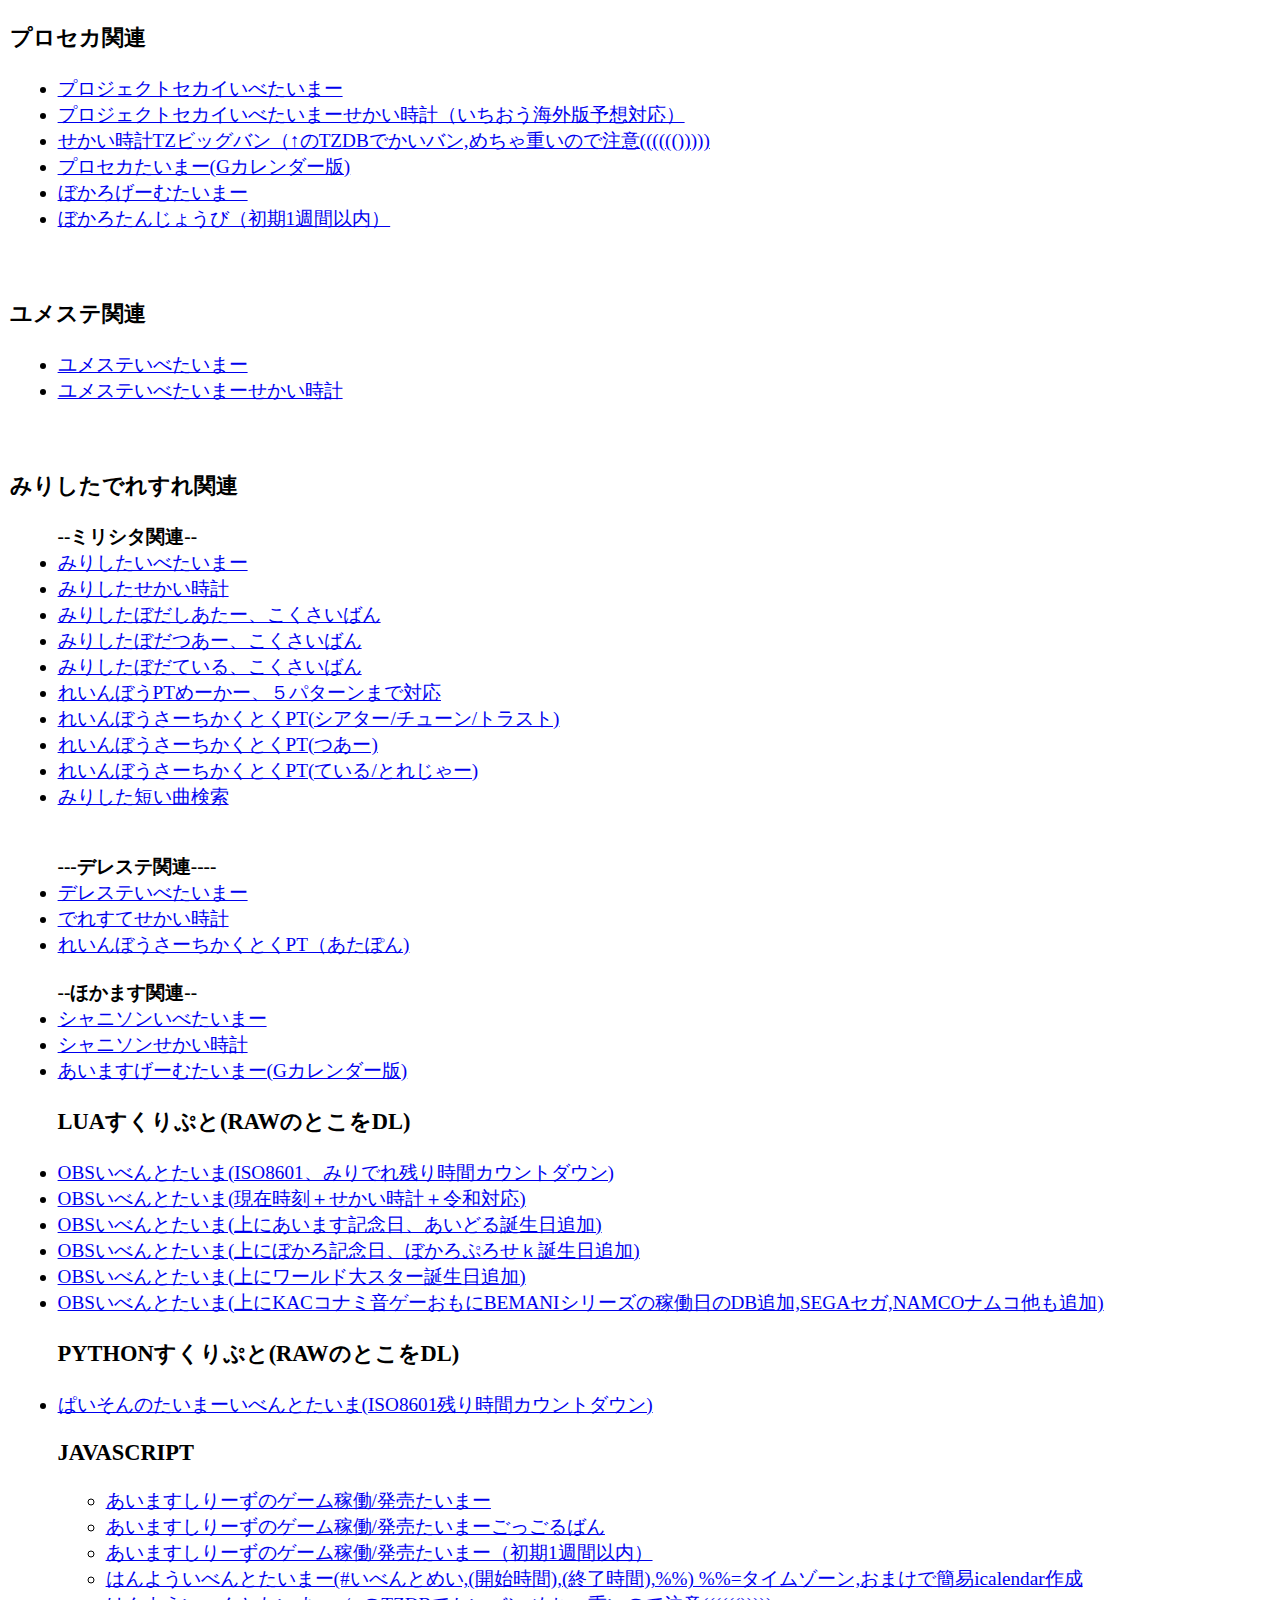
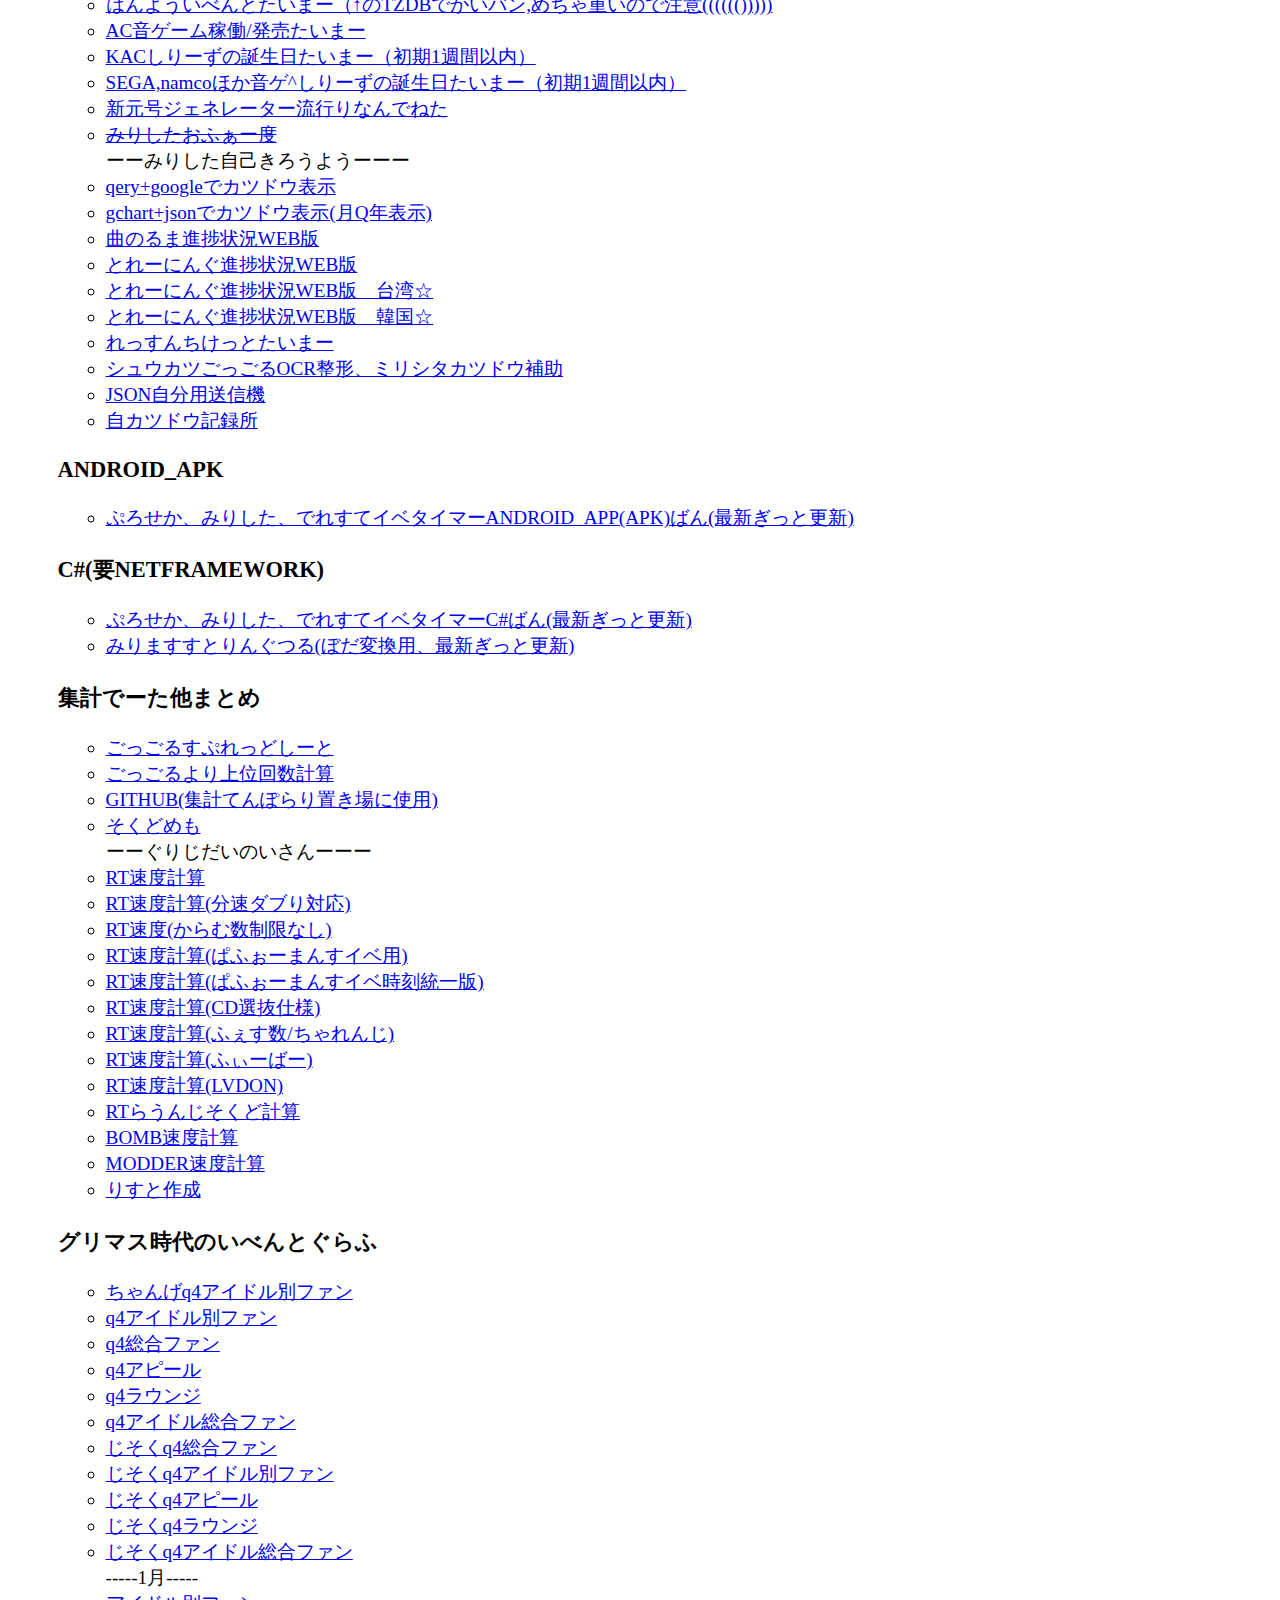
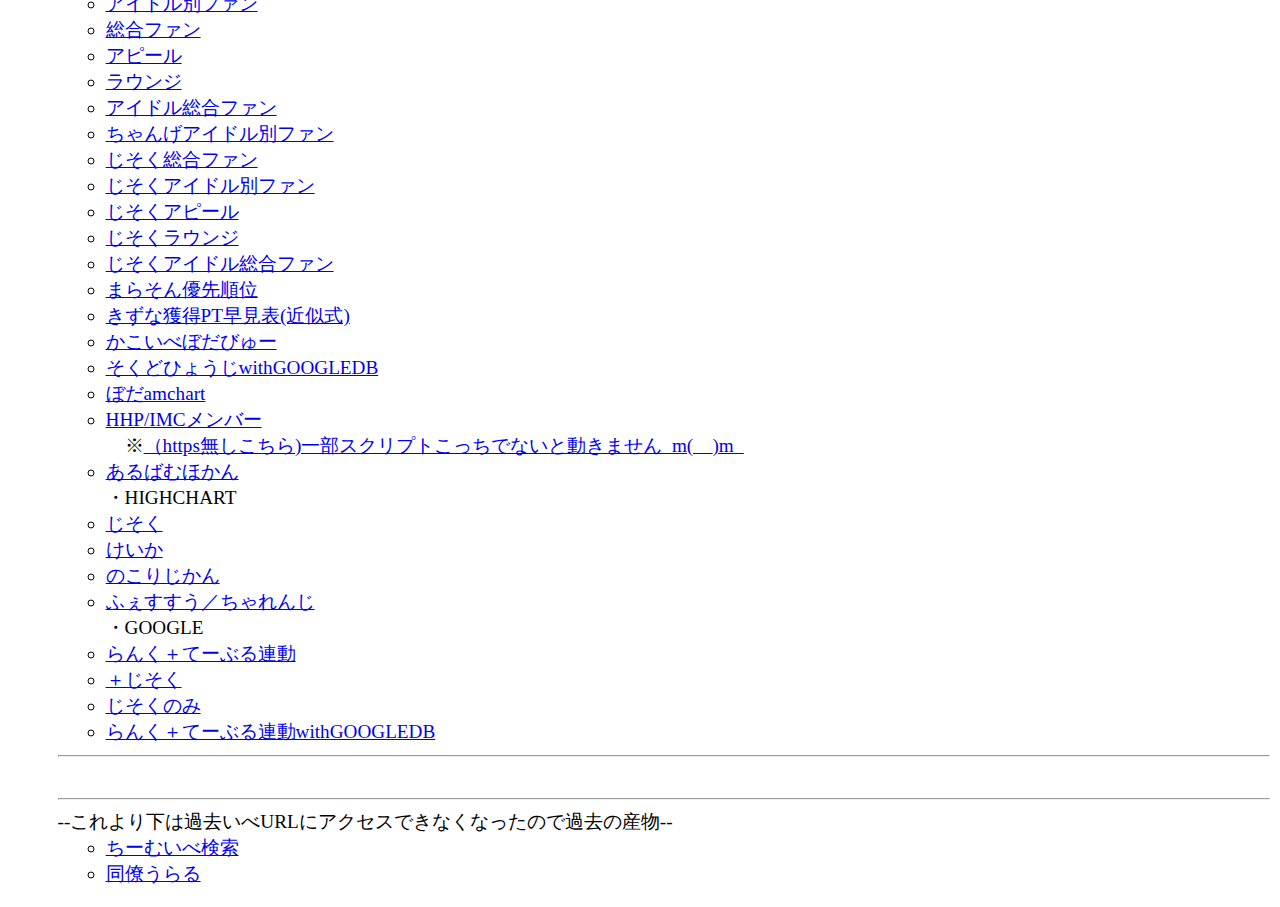
==== index.html @ 92565b80 "yume" ====
<!DOCTYPE html PUBLIC "-//W3C//DTD XHTML 1.0 Transitional//EN" "http://www.w3.org/TR/xhtml1/DTD/xhtml1-transitional.dtd">
<html xmlns="http://www.w3.org/1999/xhtml" xml:lang="ja" lang="ja" style="zoom: 120%;">
<head>
<meta http-equiv="Content-Type" content="text/html; charset=UTF-8">
<meta http-equiv="Content-Script-Type" content="text/javascript">
<meta name="keywords" content="プロセカ　プロジェクトセカイ PROJECTSEKAI projectsekai　ONGEKI オンゲキ　モバエム　mobage　サイドＭ　sidem sideM ｓｉｄｅＭ SIDEM　ＳＩＤＥＭ ミリオンライブ みります ぐります グリマス ミリシタ millionlive　 デレステ　でれすて　CGSS ボーダー ぼだ border そくどん　酢鶏無どん">
<title>酢鶏無どんのあいます～関連鶴とかの置き場</title>
<link rel="stylesheet" href="css/base.css" type="text/css" media="screen" />
<!--shinobi1--><script type="text/javascript" src="//xa.shinobi.jp/ufo/187027200"></script><noscript><a href="//xa.shinobi.jp/bin/gg?187027200" target="_blank"><img src="//xa.shinobi.jp/bin/ll?187027200" border="0"></a><br><span style="font-size:9px"><img style="margin:0;vertical-align:text-bottom;" src="//img.shinobi.jp/tadaima/fj.gif" width="19" height="11"> </span></noscript><!--shinobi2-->
<script type="text/javascript" src="http://skdon.vis1.shinobi.jp/js/" charset="utf-8"></script>
<!-- mobeek tag-->
<script src="//feed.mobeek.net/static/loader.js"></script>
<script type="text/javascript" src="/SMART/smp.js"></script>
<script>
feedUID = 'ej6A5EdW';
feedPrepare.toSmp = {};
feedPrepare.toTab = {};
feedPrepare.subwww = false;
feedPrepare();
</script>
<!-- mobeek tag-->
<!-- Google tag (gtag.js) -->
<script async src="https://www.googletagmanager.com/gtag/js?id=G-D3TQ6B6RCC"></script>
<script>
  window.dataLayer = window.dataLayer || [];
  function gtag(){dataLayer.push(arguments);}
  gtag('js', new Date());

  gtag('config', 'G-D3TQ6B6RCC');
</script>
</head>
<body>
<script>
  (function(i,s,o,g,r,a,m){i['GoogleAnalyticsObject']=r;i[r]=i[r]||function(){
  (i[r].q=i[r].q||[]).push(arguments)},i[r].l=1*new Date();a=s.createElement(o),
  m=s.getElementsByTagName(o)[0];a.async=1;a.src=g;m.parentNode.insertBefore(a,m)
  })(window,document,'script','https://www.google-analytics.com/analytics.js','ga');

  ga('create', 'UA-50240321-3', 'auto');
  ga('send', 'pageview');

 window.onload = function(){
var ua = window.navigator.userAgent.toLowerCase();
//mozilla/5.0 (windows nt 10.0; win64; x64) applewebkit/537.36 (khtml, like gecko) chrome/79.0.3945.117 safari/537.36"
if(ua.match("windows")){
if(ua.match("windows nt 10")==null){
document.getElementById("win").textContent="当サイトはwindows10未満の環境では動作非推奨です";
}}
}
</script>
<div id="win"></div>
<div id="wrapper">
<div id="header">

<H3>プロセカ関連</h3>
<ul>
<li><a href="./miku_ibetimer.html">プロジェクトセカイいべたいまー</a></li>
<li><a href="./sekai_miku.html">プロジェクトセカイいべたいまーせかい時計（いちおう海外版予想対応）</a></li>
<li><a href="./sekai_miku_tzbig.html">せかい時計TZビッグバン（↑のTZDBでかいバン,めちゃ重いので注意(((((()))))</a></li>
<li><a href="./miku_event_calender.html">プロセカたいまー(Gカレンダー版)</a></li>
<li><a href="./miku_gametimer.html">ぼかろげーむたいまー</a></li>
<li><a href="./miku_birthtimer.html">ぼかろたんじょうび（初期1週間以内）</a></li>
<br>
<br>
</ul>
<H3>ユメステ関連</h3>
<ul>
<li><a href="./yumesute_ibetimer.html">ユメステいべたいまー</a></li>
<li><a href="./yumesute_sekai.html">ユメステいべたいまーせかい時計</a></li>
<br><br>
</ul>
<H3>みりしたでれすれ関連</h3>
<ul>
<b>--ミリシタ関連--</b><br>
<li><a href="./ibetimer.html">みりしたいべたいまー</a></li>
<li><a href="./sekai.html">みりしたせかい時計</a></li>
<li><a href="./neta/theater.html">みりしたぼだしあたー、こくさいばん</a></li>
<li><a href="./neta/tour.html">みりしたぼだつあー、こくさいばん</a></li>
<li><a href="./neta/tale.html">みりしたぼだている、こくさいばん</a></li>
<li><a href="./ml_ptj_maker.html">れいんぼうPTめーかー、５パターンまで対応</a></li>
<li><a href="./ml_ptj_theater.html">れいんぼうさーちかくとくPT(シアター/チューン/トラスト)</a></li>
<li><a href="./ml_ptj_tour.html">れいんぼうさーちかくとくPT(つあー)</a></li>
<li><a href="./ml_ptj_tale.html">れいんぼうさーちかくとくPT(ている/とれじゃー)</a></li>
<li><a href="./shorttime.html">みりした短い曲検索</a></li><br>
<br>
<b>---デレステ関連----</b><br>
<li><a href="./cgss_ibetimer.html">デレステいべたいまー</a></li>
<li><a href="./sekai-dere.html">でれすてせかい時計</a></li>
<li><a href="./dere_ptj_atapon.html">れいんぼうさーちかくとくPT（あたぽん)</a></li>
<br>
<b>--ほかます関連--</b><br>
<li><a href="./shiny_song_ibetimer.html">シャニソンいべたいまー</a></li>
<li><a href="./shiny_song_sekai.html">シャニソンせかい時計</a></li>
<li><a href="./imas_event_calender.html">あいますげーむたいまー(Gカレンダー版)</a></li>

<h3>LUAすくりぷと(RAWのとこをDL)</h3>
<li><a href="https://github.com/sokudon/deresute/blob/master/OBSdere_extend.lua">OBSいべんとたいま(ISO8601、みりでれ残り時間カウントダウン)</a></li>
<li><a href="https://github.com/sokudon/deresute/blob/master/date-and-time.lua">OBSいべんとたいま(現在時刻＋せかい時計＋令和対応)</a></li>
<li><a href="https://github.com/sokudon/deresute/blob/master/date-and-time_imasbirth.lua">OBSいべんとたいま(上にあいます記念日、あいどる誕生日追加)</a></li>
<li><a href="https://github.com/sokudon/miku/blob/master/date-and-time_miku.lua">OBSいべんとたいま(上にぼかろ記念日、ぼかろぷろせｋ誕生日追加)</a></li>
<li><a href="https://github.com/sokudon/yumesute/blob/master/date-and-time_daisuta.lua">OBSいべんとたいま(上にワールド大スター誕生日追加)</a></li>
<li><a href="https://github.com/sokudon/acotoge">OBSいべんとたいま(上にKACコナミ音ゲーおもにBEMANIシリーズの稼働日のDB追加,SEGAセガ,NAMCOナムコ他も追加)</a></li>
<h3>PYTHONすくりぷと(RAWのとこをDL)</h3>
<li><a href="https://github.com/sokudon/deresute/blob/master/%E3%81%B1%E3%81%84%E3%81%9D%E3%82%93%E3%81%AE%E3%81%9F%E3%81%84%E3%81%BE%E3%83%BC.py">ぱいそんのたいまーいべんとたいま(ISO8601残り時間カウントダウン)</a></li>
<H3>JAVASCRIPT</h3>
<ul>
<li><a href="./gametimer.html">あいますしりーずのゲーム稼働/発売たいまー</a></li>
<li><a href="https://script.google.com/macros/s/AKfycbxDoIGnZkPpM15YFVd8iSTOytT8oUyY3dDnNHygprtjWj4bAJEoGMlpMC2qzgbT8R2_/exec">あいますしりーずのゲーム稼働/発売たいまーごっごるばん</a></li>
<li><a href="./birthtimer.html">あいますしりーずのゲーム稼働/発売たいまー（初期1週間以内）</a></li>
<li><a href="./neta/imm.html">はんよういべんとたいまー(#いべんとめい,(開始時間),(終了時間),%%) %%=タイムゾーン,おまけで簡易icalendar作成</a></li>
<li><a href="./neta/imm_tzbig.html">はんよういべんとたいまー（↑のTZDBでかいバン,めちゃ重いので注意(((((()))))</a></li>

<li><a href="./kac_gametimer.html">AC音ゲーム稼働/発売たいまー</a></li>
<li><a href="./kac_birthtimer.html">KACしりーずの誕生日たいまー（初期1週間以内）</a></li>
<li><a href="./sega-namco-hokatoge-birthtimer.html">SEGA,namcoほか音ゲ^しりーずの誕生日たいまー（初期1週間以内）</a></li>


<li><a href="./gengoneta.html">新元号ジェネレーター流行りなんでねた</a></li>
<li><a href="./offerdo.html"><s>みりしたおふぁー度</a></s></li>

ーーみりした自己きろうようーーー<br>
<li><a href="./g_sql.html">qery+googleでカツドウ表示</a></li>
<li><a href="./tbl_mirikatu.html">gchart+jsonでカツドウ表示(月Q年表示)</a></li>
<li><a href="./sitakyoku.html">曲のるま進捗状況WEB版</a></li>
<li><a href="./sitatore.html">とれーにんぐ進捗状況WEB版</a></li>
<li><a href="./sitatore_cn.html">とれーにんぐ進捗状況WEB版　台湾☆</a></li>
<li><a href="./sitatore_kr.html">とれーにんぐ進捗状況WEB版　韓国☆</a></li>
<li><a href="./lesson.html">れっすんちけっとたいまー</a></li>
<li><a href="./mirisita_katudou_calc.html">シュウカツごっごるOCR整形、ミリシタカツドウ補助</a></li>
<li><a href="./gg.html">JSON自分用送信機</a></li>
<li><a href="https://docs.google.com/spreadsheets/d/1CpwNLrurUVVLX2dmMgZHU-uQC7WQfyfWqLlaiooRaN8/edit#gid=0">自カツドウ記録所</a>
</ul>
<H3>ANDROID_APK</h3>
<ul>
<li><a href="https://github.com/sokudon/netatimer_andoro/tree/master/app/release">ぷろせか、みりした、でれすてイベタイマーANDROID_APP(APK)ばん(最新ぎっと更新)</a></li> 
</ul>
<H3>C#(要NETFRAMEWORK)</h3>
<ul>
<li><a href="https://github.com/sokudon/netataimaC-/tree/master/bin/Release">ぷろせか、みりした、でれすてイベタイマーC#ばん(最新ぎっと更新)</a></li> 
<li><a href="https://github.com/sokudon/MLSTRINGTOOL">みりますすとりんぐつる(ぼだ変換用、最新ぎっと更新)</a></li> 
</ul>
<H3>集計でーた他まとめ</h3>
<ul>
<li><a href="https://docs.google.com/spreadsheet/pub?key=0ArIs57u-VlLWdHlaSk1NY2kzcnNFbjg3b2xNaXJUbnc&output=html">ごっごるすぷれっどしーと</a></li>
<li><a href="https://script.google.com/macros/s/AKfycbyAvEeTj_PgaKC9LodNFMBzdiHBcdTWHtl2sQUuEqdY_TwXn26_/exec">ごっごるより上位回数計算</a></li>
<li><a href="https://github.com/sokudon/millionlive-border-records">GITHUB(集計てんぽらり置き場に使用)</a></li>
<li><a href="http://pastebin.com/u/unzu127">そくどめも</a></li>
ーーぐりじだいのいさんーーー<br>
<li><a href="./million_live_rtb_calc.html">RT速度計算</a></li>

<li><a href="./million_live_rtb_calc-ad.html">RT速度計算(分速ダブり対応)</a></li>

<li><a href="./mcl_inf.html">RT速度(からむ数制限なし)</a></li>

<li><a href="./mlc_mod.html">RT速度計算(ぱふぉーまんすイベ用)</a></li>

<li><a href="./mcl_inf_mod.html">RT速度計算(ぱふぉーまんすイベ時刻統一版)</a></li>

<li><a href="./mlc_cd.html">RT速度計算(CD選抜仕様)</a></li>

<li><a href="./million_live_rtb_calc_fes.html">RT速度計算(ふぇす数/ちゃれんじ)</a></li>

<li><a href="./mlc_fes.html">RT速度計算(ふぃーばー)</a></li>

<li><a href="./mcl_lvdon.html">RT速度計算(LVDON)</a></li>

<li><a href="./mlv_lounge_cal.html">RTらうんじそくど計算</a></li>

<li><a href="./mcl_bomber.html">BOMB速度計算</a></li>

<li><a href="./million_json_modder.html">MODDER速度計算</a></li>

<li><a href="./million_live_list.html">りすと作成</a></li>

</ul>

<h3>グリマス時代のいべんとぐらふ</h3>
<ul>

<li><a href="./jss.html">ちゃんげq4アイドル別ファン</a></li>
<li><a href="./r_tbl_fan.html">q4アイドル別ファン</a></li>
<li><a href="./r_tbl_total.html">q4総合ファン</a></li>
<li><a href="./r_tbl_ap.html">q4アピール</a></li>
<li><a href="./r_tbl_lg.html">q4ラウンジ</a></li>
<li><a href="./r_tbl_fant.html">q4アイドル総合ファン</a></li>

<li><a href="./r_jst.html">じそくq4総合ファン</a></li>
<li><a href="./r_jsf.html">じそくq4アイドル別ファン</a></li>
<li><a href="./r_jsa.html">じそくq4アピール</a></li>
<li><a href="./r_jsl.html">じそくq4ラウンジ</a></li>
<li><a href="./r_jsi.html">じそくq4アイドル総合ファン</a></li>
-----1月-----<br>
<li><a href="./googlechart_tbl_fan.html">アイドル別ファン</a></li>
<li><a href="./googlechart_tbl_total.html">総合ファン</a></li>
<li><a href="./googlechart_tbl_ap.html">アピール</a></li>
<li><a href="./googlechart_tbl_lg.html">ラウンジ</a></li>
<li><a href="./googlechart_tbl_fant.html">アイドル総合ファン</a></li>

<li><a href="./r_jss.html">ちゃんげアイドル別ファン</a></li>

<li><a href="./jst.html">じそく総合ファン</a></li>
<li><a href="./jsf.html">じそくアイドル別ファン</a></li>
<li><a href="./jsa.html">じそくアピール</a></li>
<li><a href="./jsl.html">じそくラウンジ</a></li>
<li><a href="./jsi.html">じそくアイドル総合ファン</a></li>



<li><a href="./marajun/mara.html">まらそん優先順位</a></li>
<li><a href="./KIZUNA.html">きずな獲得PT早見表(近似式)</a></li>
<li><a href="./million_json_view.html">かこいべぼだびゅー</a></li>
<li><a href="./jisoku_m@ster.html">そくどひょうじwithGOOGLEDB</a></li>
<li><a href="./am1.html">ぼだamchart</a></li>
<li><a href="./JS_cbHHP.html">HHP/IMCメンバー</a></li>　※<a href="http:/sokudon.s17.xrea.com/JS_cbHHP.html">（https無しこちら)一部スクリプトこっちでないと動きません_m(__)m_</a>
<li><a href="./album/ml_id_seek.html">あるばむほかん</a></li>
</ul>
<ul>
・HIGHCHART<br>
<li><a href="./highchart_tbl.html">じそく</a></li>
<li><a href="./highchart_cmp.html">けいか</a></li>
<li><a href="./highchart_cmp_remain.html">のこりじかん</a></li>
<li><a href="./fes_number.html">ふぇすすう／ちゃれんじ</a></li>
</ul>
<ul>
・GOOGLE<br>
<li><a href="./googlechart.html">らんく＋てーぶる連動</a></li>
<li><a href="./googlechart_tbl.html">＋じそく</a></li>
<li><a href="./googlechart_tbl2.html">じそくのみ</a></li>
<li><a href="./googlechart_tbl_g.html">らんく＋てーぶる連動withGOOGLEDB</a></li>
</ul>
<hr><br><hr>
--これより下は過去いべURLにアクセスできなくなったので過去の産物--
<ul>
<li><a href="./million_live_team.html">ちーむいべ検索</a></li>
<li><a href="./million_live_friend_url.html">同僚うらる</a></li>
</ul>

</div><!-- / footer end -->
</div><!-- / wrapper end -->
</body>
</html>
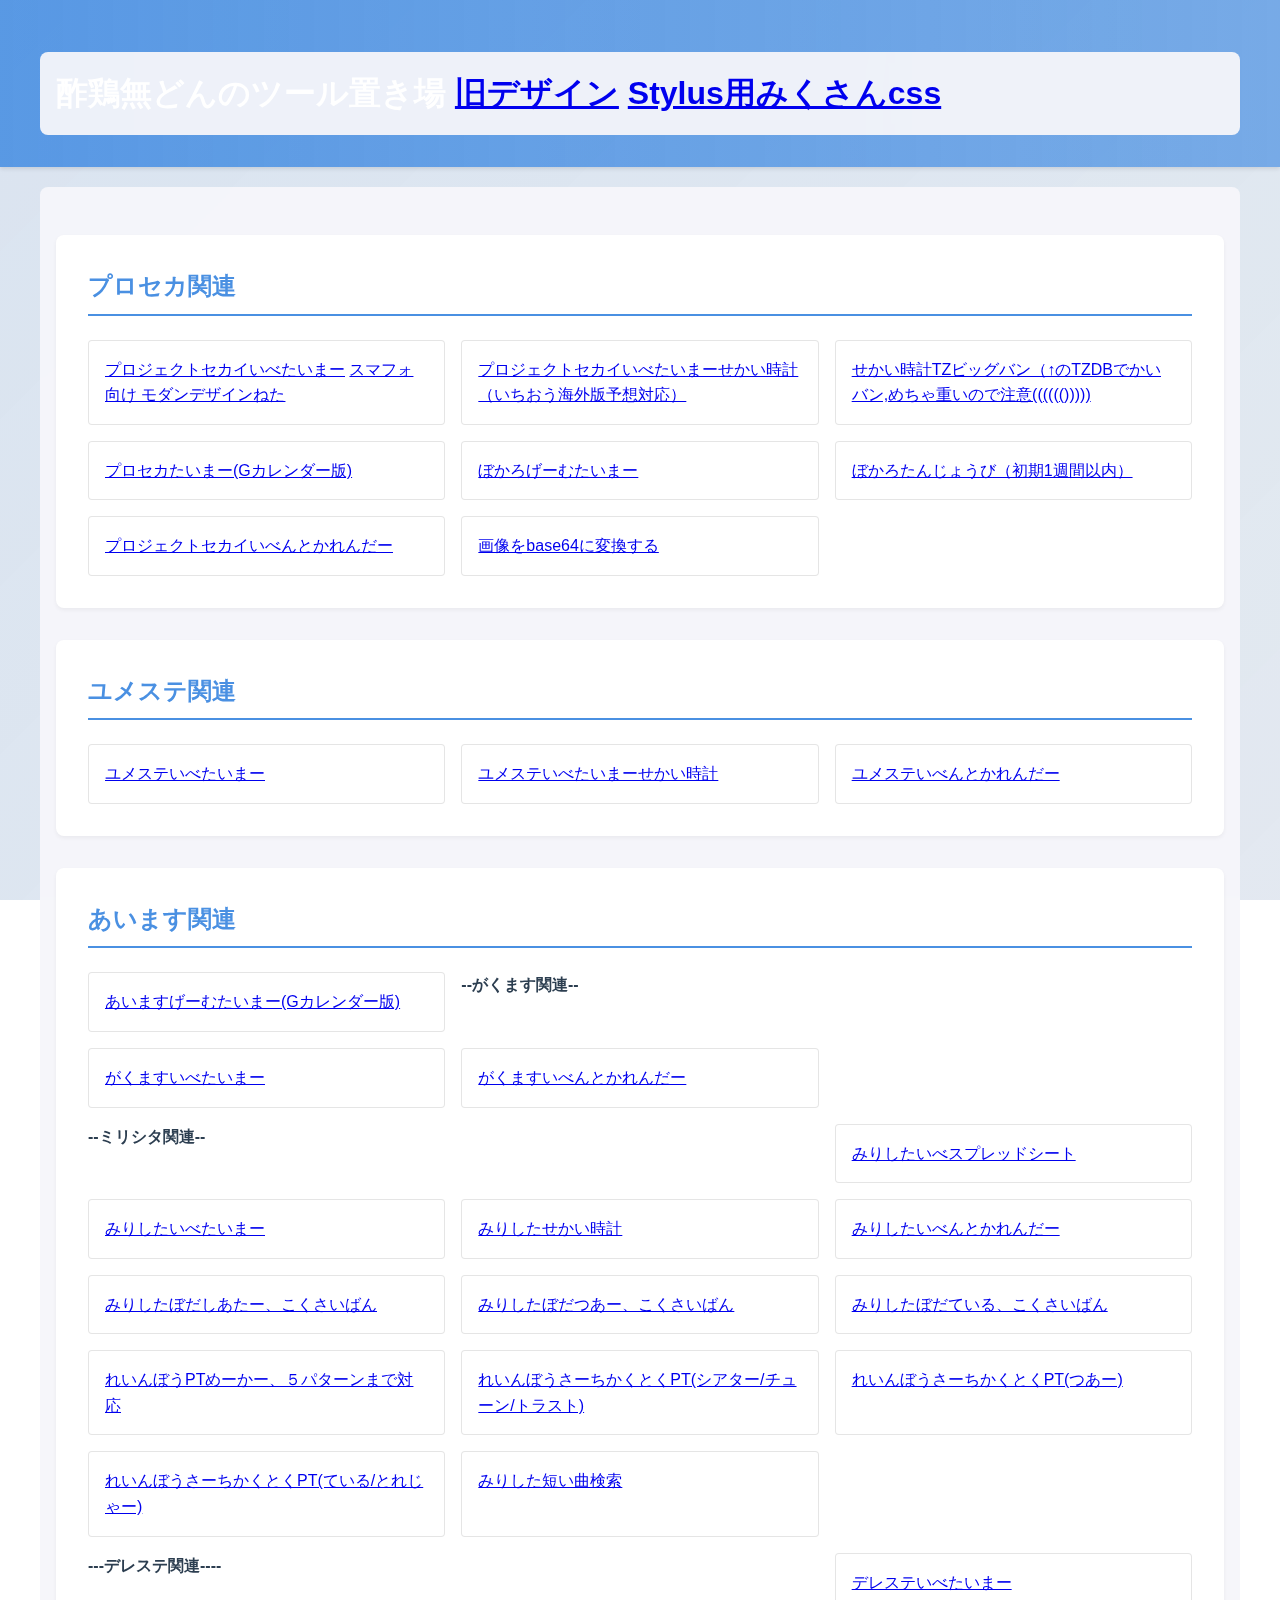
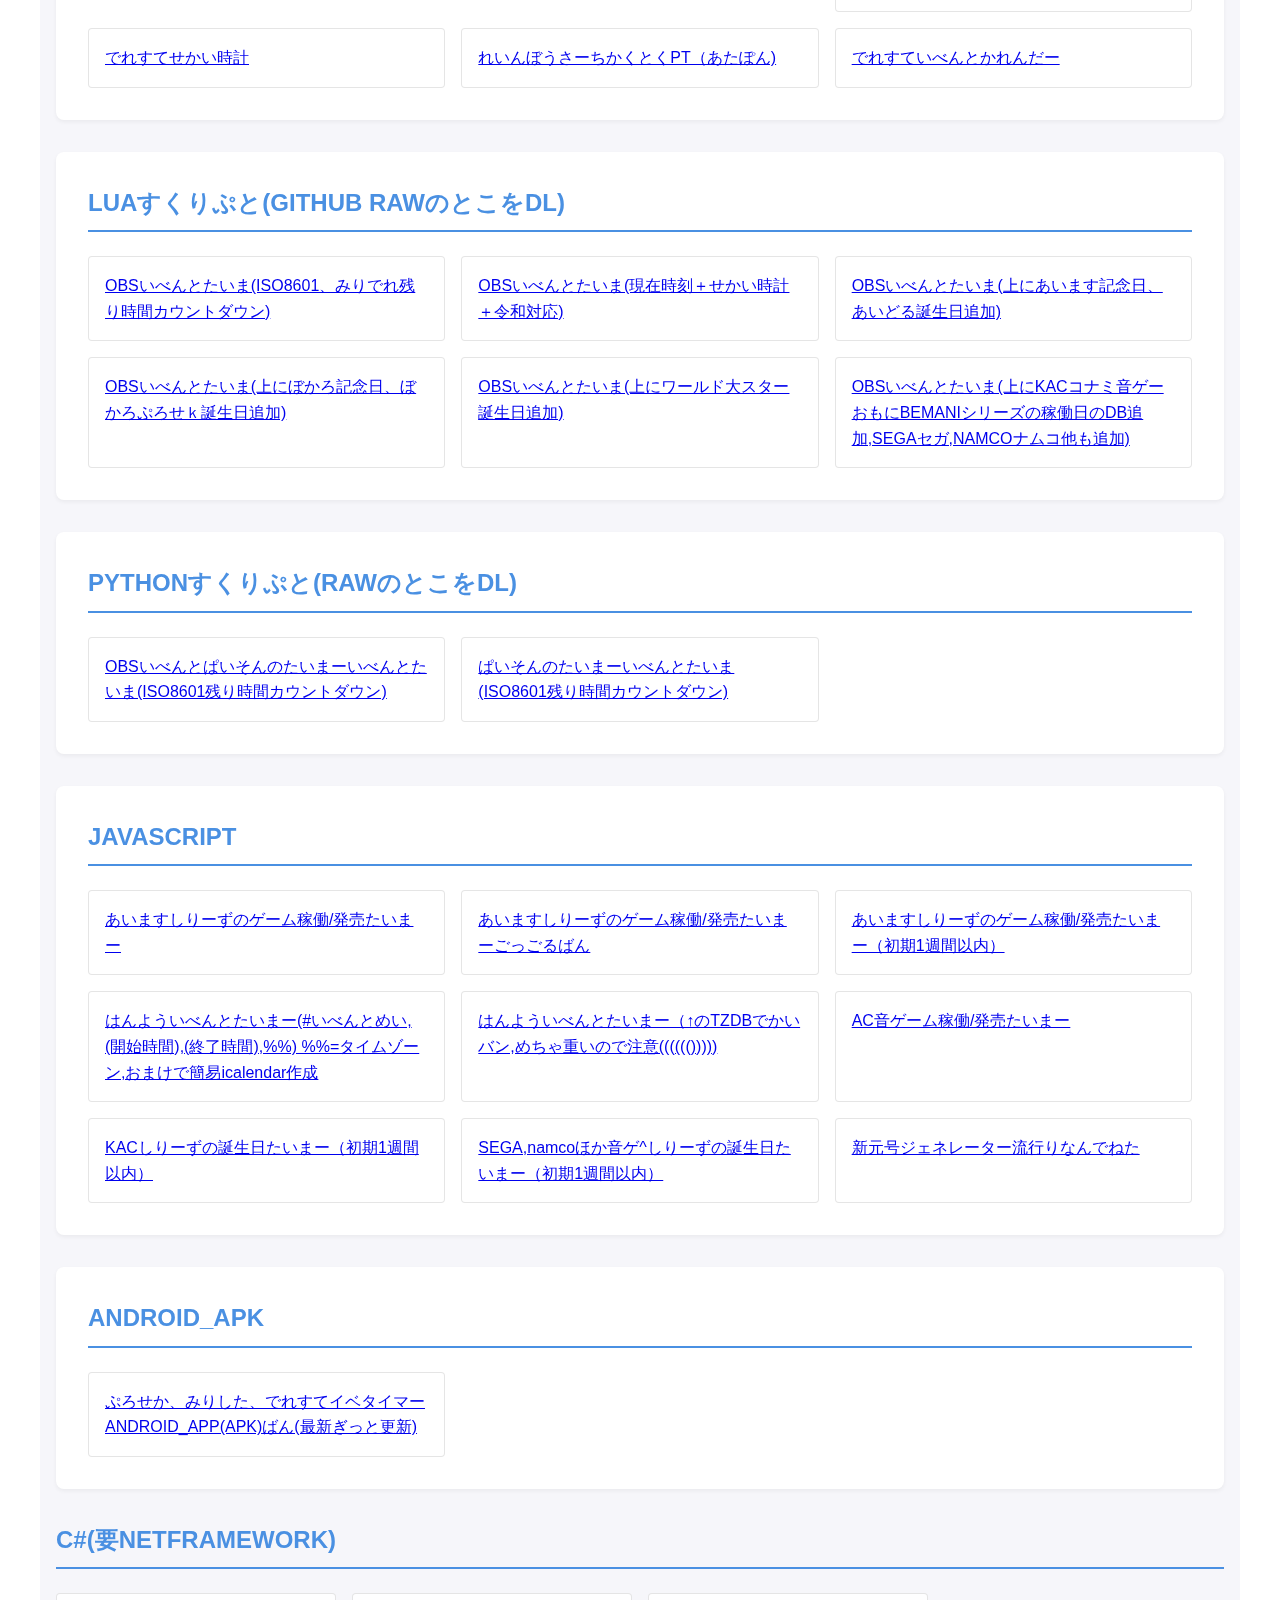
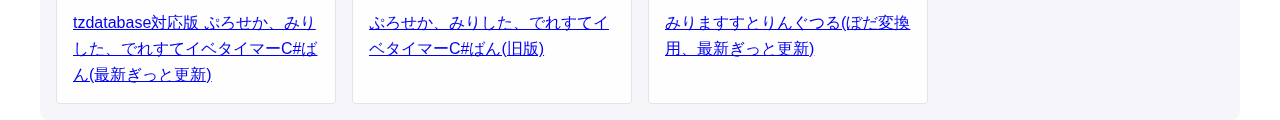
==== commit 01e8c95e: "2025/02/27　みくさんの生成user.cssをついか" ====
--- a/index.html
+++ b/index.html
@@ -1,241 +1,312 @@
-<!DOCTYPE html PUBLIC "-//W3C//DTD XHTML 1.0 Transitional//EN" "http://www.w3.org/TR/xhtml1/DTD/xhtml1-transitional.dtd">
-<html xmlns="http://www.w3.org/1999/xhtml" xml:lang="ja" lang="ja" style="zoom: 120%;">
+<!DOCTYPE html>
+<html lang="ja">
+
 <head>
-<meta http-equiv="Content-Type" content="text/html; charset=UTF-8">
-<meta http-equiv="Content-Script-Type" content="text/javascript">
-<meta name="keywords" content="プロセカ　プロジェクトセカイ PROJECTSEKAI projectsekai　ONGEKI オンゲキ　モバエム　mobage　サイドＭ　sidem sideM ｓｉｄｅＭ SIDEM　ＳＩＤＥＭ ミリオンライブ みります ぐります グリマス ミリシタ millionlive　 デレステ　でれすて　CGSS ボーダー ぼだ border そくどん　酢鶏無どん">
-<title>酢鶏無どんのあいます～関連鶴とかの置き場</title>
-<link rel="stylesheet" href="css/base.css" type="text/css" media="screen" />
-<!--shinobi1--><script type="text/javascript" src="//xa.shinobi.jp/ufo/187027200"></script><noscript><a href="//xa.shinobi.jp/bin/gg?187027200" target="_blank"><img src="//xa.shinobi.jp/bin/ll?187027200" border="0"></a><br><span style="font-size:9px"><img style="margin:0;vertical-align:text-bottom;" src="//img.shinobi.jp/tadaima/fj.gif" width="19" height="11"> </span></noscript><!--shinobi2-->
-<script type="text/javascript" src="http://skdon.vis1.shinobi.jp/js/" charset="utf-8"></script>
-<!-- mobeek tag-->
-<script src="//feed.mobeek.net/static/loader.js"></script>
-<script type="text/javascript" src="/SMART/smp.js"></script>
-<script>
-feedUID = 'ej6A5EdW';
-feedPrepare.toSmp = {};
-feedPrepare.toTab = {};
-feedPrepare.subwww = false;
-feedPrepare();
-</script>
-<!-- mobeek tag-->
-<!-- Google tag (gtag.js) -->
-<script async src="https://www.googletagmanager.com/gtag/js?id=G-D3TQ6B6RCC"></script>
-<script>
-  window.dataLayer = window.dataLayer || [];
-  function gtag(){dataLayer.push(arguments);}
-  gtag('js', new Date());
-
-  gtag('config', 'G-D3TQ6B6RCC');
-</script>
+    <meta charset="UTF-8">
+    <meta name="viewport" content="width=device-width, initial-scale=1.0">
+    <meta name="keywords"
+        content="プロセカ　プロジェクトセカイ PROJECTSEKAI projectsekai　学園アイマス　学マス　KAC　音ゲー　ONGEKI オンゲキ　モバエム　mobage　サイドＭ　sidem sideM">
+    <title>酢鶏無どんのぷろせか、あいます～関連鶴とかの置き場</title>
+
+    <!-- 既存のトラッキングコード -->
+    <script type="text/javascript" src="//xa.shinobi.jp/ufo/187027200"></script>
+    <script type="text/javascript" src="//feed.mobeek.net/static/loader.js"></script>
+    <script async src="https://www.googletagmanager.com/gtag/js?id=G-D3TQ6B6RCC"></script>
+
+    <style>
+        :root {
+            --primary-color: #4a90e2;
+            --secondary-color: rgba(245, 246, 250, 0.95);
+            --text-color: #2c3e50;
+            --hover-color: #357abd;
+            --spacing: 1rem;
+        }
+
+        * {
+            margin: 0;
+            padding: 0;
+            box-sizing: border-box;
+        }
+
+        body {
+            font-family: 'Helvetica Neue', Arial, 'Hiragino Kaku Gothic ProN', 'Hiragino Sans', Meiryo, sans-serif;
+            line-height: 1.6;
+            color: var(--text-color);
+            background: url('data:image/svg+xml,<svg xmlns="http://www.w3.org/2000/svg" viewBox="0 0 100 100"><rect width="100" height="100" fill="%23f0f2f5"/><path d="M0 0h100v100H0z" fill="%23e6e9f0" fill-opacity=".5"/></svg>') fixed;
+            background-size: 50px;
+            position: relative;
+        }
+
+        body::before {
+            content: '';
+            position: fixed;
+            top: 0;
+            left: 0;
+            width: 100%;
+            height: 100%;
+            background: linear-gradient(135deg, rgba(74, 144, 226, 0.1) 0%, rgba(74, 144, 226, 0.05) 100%);
+            z-index: -1;
+        }
+
+        .container {
+            max-width: 1200px;
+            margin: 0 auto;
+            padding: var(--spacing);
+            background: var(--secondary-color);
+            backdrop-filter: blur(5px);
+            border-radius: 8px;
+            margin-top: 20px;
+        }
+
+        .header {
+            background: linear-gradient(to right, rgba(74, 144, 226, 0.9), rgba(74, 144, 226, 0.7));
+            padding: 2rem 0;
+            color: white;
+            box-shadow: 0 2px 4px rgba(0, 0, 0, 0.1);
+        }
+
+        .legacy-links {
+            padding: 0.5rem;
+            margin: 0.5rem 0;
+            border-left: 3px solid var(--primary-color);
+        }
+
+        .legacy-links a {
+            display: inline-block;
+            margin: 0.25rem 0;
+            color: var(--text-color);
+            text-decoration: none;
+            padding: 0.25rem 0.5rem;
+            border-radius: 4px;
+        }
+
+        .legacy-links a:hover {
+            background-color: rgba(74, 144, 226, 0.1);
+            color: var(--primary-color);
+        }
+
+        .section {
+            background: white;
+            border-radius: 8px;
+            padding: 2rem;
+            margin: 2rem 0;
+            box-shadow: 0 2px 4px rgba(0, 0, 0, 0.05);
+        }
+
+        .section-title {
+            color: var(--primary-color);
+            margin-bottom: 1.5rem;
+            padding-bottom: 0.5rem;
+            border-bottom: 2px solid var(--primary-color);
+            font-size: 1.5rem;
+        }
+
+        .link-grid {
+            display: grid;
+            grid-template-columns: repeat(auto-fill, minmax(280px, 1fr));
+            gap: 1rem;
+        }
+
+        .link-item {
+            background: rgba(255, 255, 255, 0.9);
+            padding: 1rem;
+            border-radius: 4px;
+            transition: all 0.2s;
+            border: 1px solid rgba(0, 0, 0, 0.1);
+        }
+
+        .link-item:hover {
+            transform: translateY(-2px);
+            box-shadow: 0 4px 6px rgba(0, 0, 0, 0.1);
+            border-color: var(--primary-color);
+        }
+
+        /* レガシーコンテンツ互換用スタイル */
+        #wrapper {
+            background: transparent;
+        }
+
+        .legacy-section {
+            background: white;
+            padding: 1rem;
+            margin: 1rem 0;
+            border-radius: 4px;
+        }
+
+        /* モバイル対応 */
+        @media (max-width: 768px) {
+            .container {
+                padding: 0.5rem;
+                margin-top: 10px;
+            }
+
+            .section {
+                padding: 1rem;
+                margin: 1rem 0;
+            }
+
+            .link-grid {
+                grid-template-columns: 1fr;
+            }
+
+            .legacy-links {
+                padding: 0.25rem;
+            }
+        }
+    </style>
 </head>
+
 <body>
-<script>
-  (function(i,s,o,g,r,a,m){i['GoogleAnalyticsObject']=r;i[r]=i[r]||function(){
-  (i[r].q=i[r].q||[]).push(arguments)},i[r].l=1*new Date();a=s.createElement(o),
-  m=s.getElementsByTagName(o)[0];a.async=1;a.src=g;m.parentNode.insertBefore(a,m)
-  })(window,document,'script','https://www.google-analytics.com/analytics.js','ga');
-
-  ga('create', 'UA-50240321-3', 'auto');
-  ga('send', 'pageview');
-
- window.onload = function(){
-var ua = window.navigator.userAgent.toLowerCase();
-//mozilla/5.0 (windows nt 10.0; win64; x64) applewebkit/537.36 (khtml, like gecko) chrome/79.0.3945.117 safari/537.36"
-if(ua.match("windows")){
-if(ua.match("windows nt 10")==null){
-document.getElementById("win").textContent="当サイトはwindows10未満の環境では動作非推奨です";
-}}
-}
-</script>
-<div id="win"></div>
-<div id="wrapper">
-<div id="header">
-
-<H3>プロセカ関連</h3>
-<ul>
-<li><a href="./miku_ibetimer.html">プロジェクトセカイいべたいまー</a></li>
-<li><a href="./sekai_miku.html">プロジェクトセカイいべたいまーせかい時計（いちおう海外版予想対応）</a></li>
-<li><a href="./sekai_miku_tzbig.html">せかい時計TZビッグバン（↑のTZDBでかいバン,めちゃ重いので注意(((((()))))</a></li>
-<li><a href="./miku_event_calender.html">プロセカたいまー(Gカレンダー版)</a></li>
-<li><a href="./miku_gametimer.html">ぼかろげーむたいまー</a></li>
-<li><a href="./miku_birthtimer.html">ぼかろたんじょうび（初期1週間以内）</a></li>
-<br>
-<br>
-</ul>
-<H3>ユメステ関連</h3>
-<ul>
-<li><a href="./yumesute_ibetimer.html">ユメステいべたいまー</a></li>
-<li><a href="./yumesute_sekai.html">ユメステいべたいまーせかい時計</a></li>
-<br><br>
-</ul>
-<H3>みりしたでれすれ関連</h3>
-<ul>
-<b>--ミリシタ関連--</b><br>
-<li><a href="./ibetimer.html">みりしたいべたいまー</a></li>
-<li><a href="./sekai.html">みりしたせかい時計</a></li>
-<li><a href="./neta/theater.html">みりしたぼだしあたー、こくさいばん</a></li>
-<li><a href="./neta/tour.html">みりしたぼだつあー、こくさいばん</a></li>
-<li><a href="./neta/tale.html">みりしたぼだている、こくさいばん</a></li>
-<li><a href="./ml_ptj_maker.html">れいんぼうPTめーかー、５パターンまで対応</a></li>
-<li><a href="./ml_ptj_theater.html">れいんぼうさーちかくとくPT(シアター/チューン/トラスト)</a></li>
-<li><a href="./ml_ptj_tour.html">れいんぼうさーちかくとくPT(つあー)</a></li>
-<li><a href="./ml_ptj_tale.html">れいんぼうさーちかくとくPT(ている/とれじゃー)</a></li>
-<li><a href="./shorttime.html">みりした短い曲検索</a></li><br>
-<br>
-<b>---デレステ関連----</b><br>
-<li><a href="./cgss_ibetimer.html">デレステいべたいまー</a></li>
-<li><a href="./sekai-dere.html">でれすてせかい時計</a></li>
-<li><a href="./dere_ptj_atapon.html">れいんぼうさーちかくとくPT（あたぽん)</a></li>
-<br>
-<b>--ほかます関連--</b><br>
-<li><a href="./shiny_song_ibetimer.html">シャニソンいべたいまー</a></li>
-<li><a href="./shiny_song_sekai.html">シャニソンせかい時計</a></li>
-<li><a href="./imas_event_calender.html">あいますげーむたいまー(Gカレンダー版)</a></li>
-
-<h3>LUAすくりぷと(RAWのとこをDL)</h3>
-<li><a href="https://github.com/sokudon/deresute/blob/master/OBSdere_extend.lua">OBSいべんとたいま(ISO8601、みりでれ残り時間カウントダウン)</a></li>
-<li><a href="https://github.com/sokudon/deresute/blob/master/date-and-time.lua">OBSいべんとたいま(現在時刻＋せかい時計＋令和対応)</a></li>
-<li><a href="https://github.com/sokudon/deresute/blob/master/date-and-time_imasbirth.lua">OBSいべんとたいま(上にあいます記念日、あいどる誕生日追加)</a></li>
-<li><a href="https://github.com/sokudon/miku/blob/master/date-and-time_miku.lua">OBSいべんとたいま(上にぼかろ記念日、ぼかろぷろせｋ誕生日追加)</a></li>
-<li><a href="https://github.com/sokudon/yumesute/blob/master/date-and-time_daisuta.lua">OBSいべんとたいま(上にワールド大スター誕生日追加)</a></li>
-<li><a href="https://github.com/sokudon/acotoge">OBSいべんとたいま(上にKACコナミ音ゲーおもにBEMANIシリーズの稼働日のDB追加,SEGAセガ,NAMCOナムコ他も追加)</a></li>
-<h3>PYTHONすくりぷと(RAWのとこをDL)</h3>
-<li><a href="https://github.com/sokudon/deresute/blob/master/%E3%81%B1%E3%81%84%E3%81%9D%E3%82%93%E3%81%AE%E3%81%9F%E3%81%84%E3%81%BE%E3%83%BC.py">ぱいそんのたいまーいべんとたいま(ISO8601残り時間カウントダウン)</a></li>
-<H3>JAVASCRIPT</h3>
-<ul>
-<li><a href="./gametimer.html">あいますしりーずのゲーム稼働/発売たいまー</a></li>
-<li><a href="https://script.google.com/macros/s/AKfycbxDoIGnZkPpM15YFVd8iSTOytT8oUyY3dDnNHygprtjWj4bAJEoGMlpMC2qzgbT8R2_/exec">あいますしりーずのゲーム稼働/発売たいまーごっごるばん</a></li>
-<li><a href="./birthtimer.html">あいますしりーずのゲーム稼働/発売たいまー（初期1週間以内）</a></li>
-<li><a href="./neta/imm.html">はんよういべんとたいまー(#いべんとめい,(開始時間),(終了時間),%%) %%=タイムゾーン,おまけで簡易icalendar作成</a></li>
-<li><a href="./neta/imm_tzbig.html">はんよういべんとたいまー（↑のTZDBでかいバン,めちゃ重いので注意(((((()))))</a></li>
-
-<li><a href="./kac_gametimer.html">AC音ゲーム稼働/発売たいまー</a></li>
-<li><a href="./kac_birthtimer.html">KACしりーずの誕生日たいまー（初期1週間以内）</a></li>
-<li><a href="./sega-namco-hokatoge-birthtimer.html">SEGA,namcoほか音ゲ^しりーずの誕生日たいまー（初期1週間以内）</a></li>
-
-
-<li><a href="./gengoneta.html">新元号ジェネレーター流行りなんでねた</a></li>
-<li><a href="./offerdo.html"><s>みりしたおふぁー度</a></s></li>
-
-ーーみりした自己きろうようーーー<br>
-<li><a href="./g_sql.html">qery+googleでカツドウ表示</a></li>
-<li><a href="./tbl_mirikatu.html">gchart+jsonでカツドウ表示(月Q年表示)</a></li>
-<li><a href="./sitakyoku.html">曲のるま進捗状況WEB版</a></li>
-<li><a href="./sitatore.html">とれーにんぐ進捗状況WEB版</a></li>
-<li><a href="./sitatore_cn.html">とれーにんぐ進捗状況WEB版　台湾☆</a></li>
-<li><a href="./sitatore_kr.html">とれーにんぐ進捗状況WEB版　韓国☆</a></li>
-<li><a href="./lesson.html">れっすんちけっとたいまー</a></li>
-<li><a href="./mirisita_katudou_calc.html">シュウカツごっごるOCR整形、ミリシタカツドウ補助</a></li>
-<li><a href="./gg.html">JSON自分用送信機</a></li>
-<li><a href="https://docs.google.com/spreadsheets/d/1CpwNLrurUVVLX2dmMgZHU-uQC7WQfyfWqLlaiooRaN8/edit#gid=0">自カツドウ記録所</a>
-</ul>
-<H3>ANDROID_APK</h3>
-<ul>
-<li><a href="https://github.com/sokudon/netatimer_andoro/tree/master/app/release">ぷろせか、みりした、でれすてイベタイマーANDROID_APP(APK)ばん(最新ぎっと更新)</a></li> 
-</ul>
-<H3>C#(要NETFRAMEWORK)</h3>
-<ul>
-<li><a href="https://github.com/sokudon/netataimaC-/tree/master/bin/Release">ぷろせか、みりした、でれすてイベタイマーC#ばん(最新ぎっと更新)</a></li> 
-<li><a href="https://github.com/sokudon/MLSTRINGTOOL">みりますすとりんぐつる(ぼだ変換用、最新ぎっと更新)</a></li> 
-</ul>
-<H3>集計でーた他まとめ</h3>
-<ul>
-<li><a href="https://docs.google.com/spreadsheet/pub?key=0ArIs57u-VlLWdHlaSk1NY2kzcnNFbjg3b2xNaXJUbnc&output=html">ごっごるすぷれっどしーと</a></li>
-<li><a href="https://script.google.com/macros/s/AKfycbyAvEeTj_PgaKC9LodNFMBzdiHBcdTWHtl2sQUuEqdY_TwXn26_/exec">ごっごるより上位回数計算</a></li>
-<li><a href="https://github.com/sokudon/millionlive-border-records">GITHUB(集計てんぽらり置き場に使用)</a></li>
-<li><a href="http://pastebin.com/u/unzu127">そくどめも</a></li>
-ーーぐりじだいのいさんーーー<br>
-<li><a href="./million_live_rtb_calc.html">RT速度計算</a></li>
-
-<li><a href="./million_live_rtb_calc-ad.html">RT速度計算(分速ダブり対応)</a></li>
-
-<li><a href="./mcl_inf.html">RT速度(からむ数制限なし)</a></li>
-
-<li><a href="./mlc_mod.html">RT速度計算(ぱふぉーまんすイベ用)</a></li>
-
-<li><a href="./mcl_inf_mod.html">RT速度計算(ぱふぉーまんすイベ時刻統一版)</a></li>
-
-<li><a href="./mlc_cd.html">RT速度計算(CD選抜仕様)</a></li>
-
-<li><a href="./million_live_rtb_calc_fes.html">RT速度計算(ふぇす数/ちゃれんじ)</a></li>
-
-<li><a href="./mlc_fes.html">RT速度計算(ふぃーばー)</a></li>
-
-<li><a href="./mcl_lvdon.html">RT速度計算(LVDON)</a></li>
-
-<li><a href="./mlv_lounge_cal.html">RTらうんじそくど計算</a></li>
-
-<li><a href="./mcl_bomber.html">BOMB速度計算</a></li>
-
-<li><a href="./million_json_modder.html">MODDER速度計算</a></li>
-
-<li><a href="./million_live_list.html">りすと作成</a></li>
-
-</ul>
-
-<h3>グリマス時代のいべんとぐらふ</h3>
-<ul>
-
-<li><a href="./jss.html">ちゃんげq4アイドル別ファン</a></li>
-<li><a href="./r_tbl_fan.html">q4アイドル別ファン</a></li>
-<li><a href="./r_tbl_total.html">q4総合ファン</a></li>
-<li><a href="./r_tbl_ap.html">q4アピール</a></li>
-<li><a href="./r_tbl_lg.html">q4ラウンジ</a></li>
-<li><a href="./r_tbl_fant.html">q4アイドル総合ファン</a></li>
-
-<li><a href="./r_jst.html">じそくq4総合ファン</a></li>
-<li><a href="./r_jsf.html">じそくq4アイドル別ファン</a></li>
-<li><a href="./r_jsa.html">じそくq4アピール</a></li>
-<li><a href="./r_jsl.html">じそくq4ラウンジ</a></li>
-<li><a href="./r_jsi.html">じそくq4アイドル総合ファン</a></li>
------1月-----<br>
-<li><a href="./googlechart_tbl_fan.html">アイドル別ファン</a></li>
-<li><a href="./googlechart_tbl_total.html">総合ファン</a></li>
-<li><a href="./googlechart_tbl_ap.html">アピール</a></li>
-<li><a href="./googlechart_tbl_lg.html">ラウンジ</a></li>
-<li><a href="./googlechart_tbl_fant.html">アイドル総合ファン</a></li>
-
-<li><a href="./r_jss.html">ちゃんげアイドル別ファン</a></li>
-
-<li><a href="./jst.html">じそく総合ファン</a></li>
-<li><a href="./jsf.html">じそくアイドル別ファン</a></li>
-<li><a href="./jsa.html">じそくアピール</a></li>
-<li><a href="./jsl.html">じそくラウンジ</a></li>
-<li><a href="./jsi.html">じそくアイドル総合ファン</a></li>
-
-
-
-<li><a href="./marajun/mara.html">まらそん優先順位</a></li>
-<li><a href="./KIZUNA.html">きずな獲得PT早見表(近似式)</a></li>
-<li><a href="./million_json_view.html">かこいべぼだびゅー</a></li>
-<li><a href="./jisoku_m@ster.html">そくどひょうじwithGOOGLEDB</a></li>
-<li><a href="./am1.html">ぼだamchart</a></li>
-<li><a href="./JS_cbHHP.html">HHP/IMCメンバー</a></li>　※<a href="http:/sokudon.s17.xrea.com/JS_cbHHP.html">（https無しこちら)一部スクリプトこっちでないと動きません_m(__)m_</a>
-<li><a href="./album/ml_id_seek.html">あるばむほかん</a></li>
-</ul>
-<ul>
-・HIGHCHART<br>
-<li><a href="./highchart_tbl.html">じそく</a></li>
-<li><a href="./highchart_cmp.html">けいか</a></li>
-<li><a href="./highchart_cmp_remain.html">のこりじかん</a></li>
-<li><a href="./fes_number.html">ふぇすすう／ちゃれんじ</a></li>
-</ul>
-<ul>
-・GOOGLE<br>
-<li><a href="./googlechart.html">らんく＋てーぶる連動</a></li>
-<li><a href="./googlechart_tbl.html">＋じそく</a></li>
-<li><a href="./googlechart_tbl2.html">じそくのみ</a></li>
-<li><a href="./googlechart_tbl_g.html">らんく＋てーぶる連動withGOOGLEDB</a></li>
-</ul>
-<hr><br><hr>
---これより下は過去いべURLにアクセスできなくなったので過去の産物--
-<ul>
-<li><a href="./million_live_team.html">ちーむいべ検索</a></li>
-<li><a href="./million_live_friend_url.html">同僚うらる</a></li>
-</ul>
-
-</div><!-- / footer end -->
-</div><!-- / wrapper end -->
+    <!-- Google Analytics -->
+    <script>
+        window.dataLayer = window.dataLayer || [];
+        function gtag() { dataLayer.push(arguments); }
+        gtag('js', new Date());
+        gtag('config', 'G-D3TQ6B6RCC');
+    </script>
+
+    <header class="header">
+        <div class="container">
+            <h1>酢鶏無どんのツール置き場 <a href="index_old.html">旧デザイン</a> <a href="mikusan.user.css">Stylus用みくさんcss</a></h1>
+        </div>
+    </header>
+
+    <main class="container">
+        <section class="section">
+            <h2 class="section-title">プロセカ関連</h2>
+            <div class="link-grid">
+                <div class="link-item"><a href="./miku_ibetimer.html">プロジェクトセカイいべたいまー</a> 
+                    <a href="./b.html">スマフォ向け モダンデザインねた</a></div>
+                <div class="link-item"><a href="./sekai_miku.html">プロジェクトセカイいべたいまーせかい時計（いちおう海外版予想対応）</a></div>
+                <div class="link-item"><a
+                        href="./sekai_miku_tzbig.html">せかい時計TZビッグバン（↑のTZDBでかいバン,めちゃ重いので注意(((((()))))</a></div>
+                <div class="link-item"><a href="./miku_event_calender.html">プロセカたいまー(Gカレンダー版)</a></div>
+                <div class="link-item"><a href="./miku_gametimer.html">ぼかろげーむたいまー</a></div>
+                <div class="link-item"><a href="./miku_birthtimer.html">ぼかろたんじょうび（初期1週間以内）</a></div>
+                <div class="link-item"><a href="./miku_event_calender.html">プロジェクトセカイいべんとかれんだー</a></div>
+                <div class="link-item"><a href="./base64.html">画像をbase64に変換する</a></div>
+            </div>
+        </section>
+        <section class="section">
+            <h2 class="section-title">ユメステ関連</h2>
+            <div class="link-grid">
+                <div class="link-item"><a href="./yumesute_ibetimer.html">ユメステいべたいまー</a></div>
+                <div class="link-item"><a href="./yumesute_sekai.html">ユメステいべたいまーせかい時計</a></div>
+                <div class="link-item"><a href="./yumesute_event_calender.html">ユメステいべんとかれんだー</a></div>
+            </div>
+        </section>
+        <section class="section">
+            <h2 class="section-title">あいます関連</h2>
+            <div class="link-grid">
+                <div class="link-item"><a href="./imas_event_calender.html">あいますげーむたいまー(Gカレンダー版)</a></div>
+                <b>--がくます関連--</b><br>
+                <div class="link-item"><a href="./gakumasu_ibetimer.html">がくますいべたいまー</a></div>
+                <div class="link-item"><a href="./gakumasu_event_calender.html">がくますいべんとかれんだー</a></div><br>
+                <br>
+                <b>--ミリシタ関連--</b><br>
+                <div class="link-item"><a href="./miriibe.html">みりしたいべスプレッドシート</a></div>
+                <div class="link-item"><a href="./ibetimer.html">みりしたいべたいまー</a></div>
+                <div class="link-item"><a href="./sekai.html">みりしたせかい時計</a></div>
+                <div class="link-item"><a href="./miri_event_calender.html">みりしたいべんとかれんだー</a></div>
+                <div class="link-item"><a href="./neta/theater.html">みりしたぼだしあたー、こくさいばん</a></div>
+                <div class="link-item"><a href="./neta/tour.html">みりしたぼだつあー、こくさいばん</a></div>
+                <div class="link-item"><a href="./neta/tale.html">みりしたぼだている、こくさいばん</a></div>
+                <div class="link-item"><a href="./ml_ptj_maker.html">れいんぼうPTめーかー、５パターンまで対応</a></div>
+                <div class="link-item"><a href="./ml_ptj_theater.html">れいんぼうさーちかくとくPT(シアター/チューン/トラスト)</a></div>
+                <div class="link-item"><a href="./ml_ptj_tour.html">れいんぼうさーちかくとくPT(つあー)</a></div>
+                <div class="link-item"><a href="./ml_ptj_tale.html">れいんぼうさーちかくとくPT(ている/とれじゃー)</a></div>
+                <div class="link-item"><a href="./shorttime.html">みりした短い曲検索</a></div><br>
+                <br>
+                <b>---デレステ関連----</b><br>
+                <div class="link-item"><a href="./cgss_ibetimer.html">デレステいべたいまー</a></div>
+                <div class="link-item"><a href="./sekai-dere.html">でれすてせかい時計</a></div>
+                <div class="link-item"><a href="./dere_ptj_atapon.html">れいんぼうさーちかくとくPT（あたぽん)</a></div>
+                <div class="link-item"><a href="./dere_event_calender.html">でれすていべんとかれんだー</a></div>
+            </div>
+        </section>
+
+        <section class="section">
+            <h2 class="section-title">LUAすくりぷと(GITHUB RAWのとこをDL)</h2>
+            <div class="link-grid">
+                <div class="link-item"><a
+                        href="https://github.com/sokudon/deresute/blob/master/OBSdere_extend.lua">OBSいべんとたいま(ISO8601、みりでれ残り時間カウントダウン)</a>
+                </div>
+                <div class="link-item"><a
+                        href="https://github.com/sokudon/deresute/blob/master/date-and-time.lua">OBSいべんとたいま(現在時刻＋せかい時計＋令和対応)</a>
+                </div>
+                <div class="link-item"><a
+                        href="https://github.com/sokudon/deresute/blob/master/date-and-time_imasbirth.lua">OBSいべんとたいま(上にあいます記念日、あいどる誕生日追加)</a>
+                </div>
+                <div class="link-item"><a
+                        href="https://github.com/sokudon/miku/blob/master/date-and-time_miku.lua">OBSいべんとたいま(上にぼかろ記念日、ぼかろぷろせｋ誕生日追加)</a>
+                </div>
+                <div class="link-item"><a
+                        href="https://github.com/sokudon/yumesute/blob/master/date-and-time_daisuta.lua">OBSいべんとたいま(上にワールド大スター誕生日追加)</a>
+                </div>
+                <div class="link-item"><a
+                        href="https://github.com/sokudon/acotoge">OBSいべんとたいま(上にKACコナミ音ゲーおもにBEMANIシリーズの稼働日のDB追加,SEGAセガ,NAMCOナムコ他も追加)</a>
+                </div>
+            </div>
+        </section>
+        <section class="section">
+            <h2 class="section-title">PYTHONすくりぷと(RAWのとこをDL)</h2>
+            <div class="link-grid">
+                <div class="link-item"><a
+                        href="https://github.com/sokudon/gakumasu/blob/master/date-time_with_tzinfo_gaku.py">OBSいべんとぱいそんのたいまーいべんとたいま(ISO8601残り時間カウントダウン)</a>
+                </div>
+                <div class="link-item"><a
+                        href="https://github.com/sokudon/deresute/blob/master/%E3%81%B1%E3%81%84%E3%81%9D%E3%82%93%E3%81%AE%E3%81%9F%E3%81%84%E3%81%BE%E3%83%BC.py">ぱいそんのたいまーいべんとたいま(ISO8601残り時間カウントダウン)</a>
+                </div>
+            </div>
+        </section>
+
+        <section class="section">
+            <h2 class="section-title">JAVASCRIPT</h2>
+            <div class="link-grid">
+                <div class="link-item"><a href="./gametimer.html">あいますしりーずのゲーム稼働/発売たいまー</a></div>
+                <div class="link-item"><a
+                        href="https://script.google.com/macros/s/AKfycbyDRM7yx9Jwgi25lc2JkFrQx-LPJs7IvwWKvv9rAQ9j5HMFOZaJHs0atRIqATEyDn0i/exec">あいますしりーずのゲーム稼働/発売たいまーごっごるばん</a>
+                </div>
+                <div class="link-item"><a href="./birthtimer.html">あいますしりーずのゲーム稼働/発売たいまー（初期1週間以内）</a></div>
+                <div class="link-item"><a href="./neta/imm.html">はんよういべんとたいまー(#いべんとめい,(開始時間),(終了時間),%%)
+                        %%=タイムゾーン,おまけで簡易icalendar作成</a></div>
+                <div class="link-item"><a href="./neta/imm_tzbig.html">はんよういべんとたいまー（↑のTZDBでかいバン,めちゃ重いので注意(((((()))))</a>
+                </div>
+
+                <div class="link-item"><a href="./kac_gametimer.html">AC音ゲーム稼働/発売たいまー</a></div>
+                <div class="link-item"><a href="./kac_birthtimer.html">KACしりーずの誕生日たいまー（初期1週間以内）</a></div>
+                <div class="link-item"><a
+                        href="./sega-namco-hokatoge-birthtimer.html">SEGA,namcoほか音ゲ^しりーずの誕生日たいまー（初期1週間以内）</a></div>
+
+
+                <div class="link-item"><a href="./gengoneta.html">新元号ジェネレーター流行りなんでねた</a></div>
+            </div>
+        </section>
+
+
+        <section class="section">
+            <h2 class="section-title">ANDROID_APK</h2>
+            <div class="link-grid">
+                <div class="link-item"><a
+                        href="https://github.com/sokudon/netatimer_andoro/tree/master/app/release">ぷろせか、みりした、でれすてイベタイマーANDROID_APP(APK)ばん(最新ぎっと更新)</a>
+                </div>
+            </div>
+        </section>
+        <h2 class="section-title">C#(要NETFRAMEWORK)</h2>
+        <div class="link-grid">
+                <div class="link-item"><a
+                        href="https://github.com/sokudon/tzzone_ZIC_neta/tree/master/bin/Release/net8.0-windows7.0">tzdatabase対応版
+                        ぷろせか、みりした、でれすてイベタイマーC#ばん(最新ぎっと更新)</a></div>
+                <div class="link-item"><a
+                        href="https://github.com/sokudon/netataimaC-/tree/master/bin/Release">ぷろせか、みりした、でれすてイベタイマーC#ばん(旧版)</a>
+                </div>
+                <div class="link-item"><a href="https://github.com/sokudon/MLSTRINGTOOL">みりますすとりんぐつる(ぼだ変換用、最新ぎっと更新)</a>
+                </div>
+        </div>
+        </section>
+
+
+    </main>
 </body>
-</html>
+
+</html>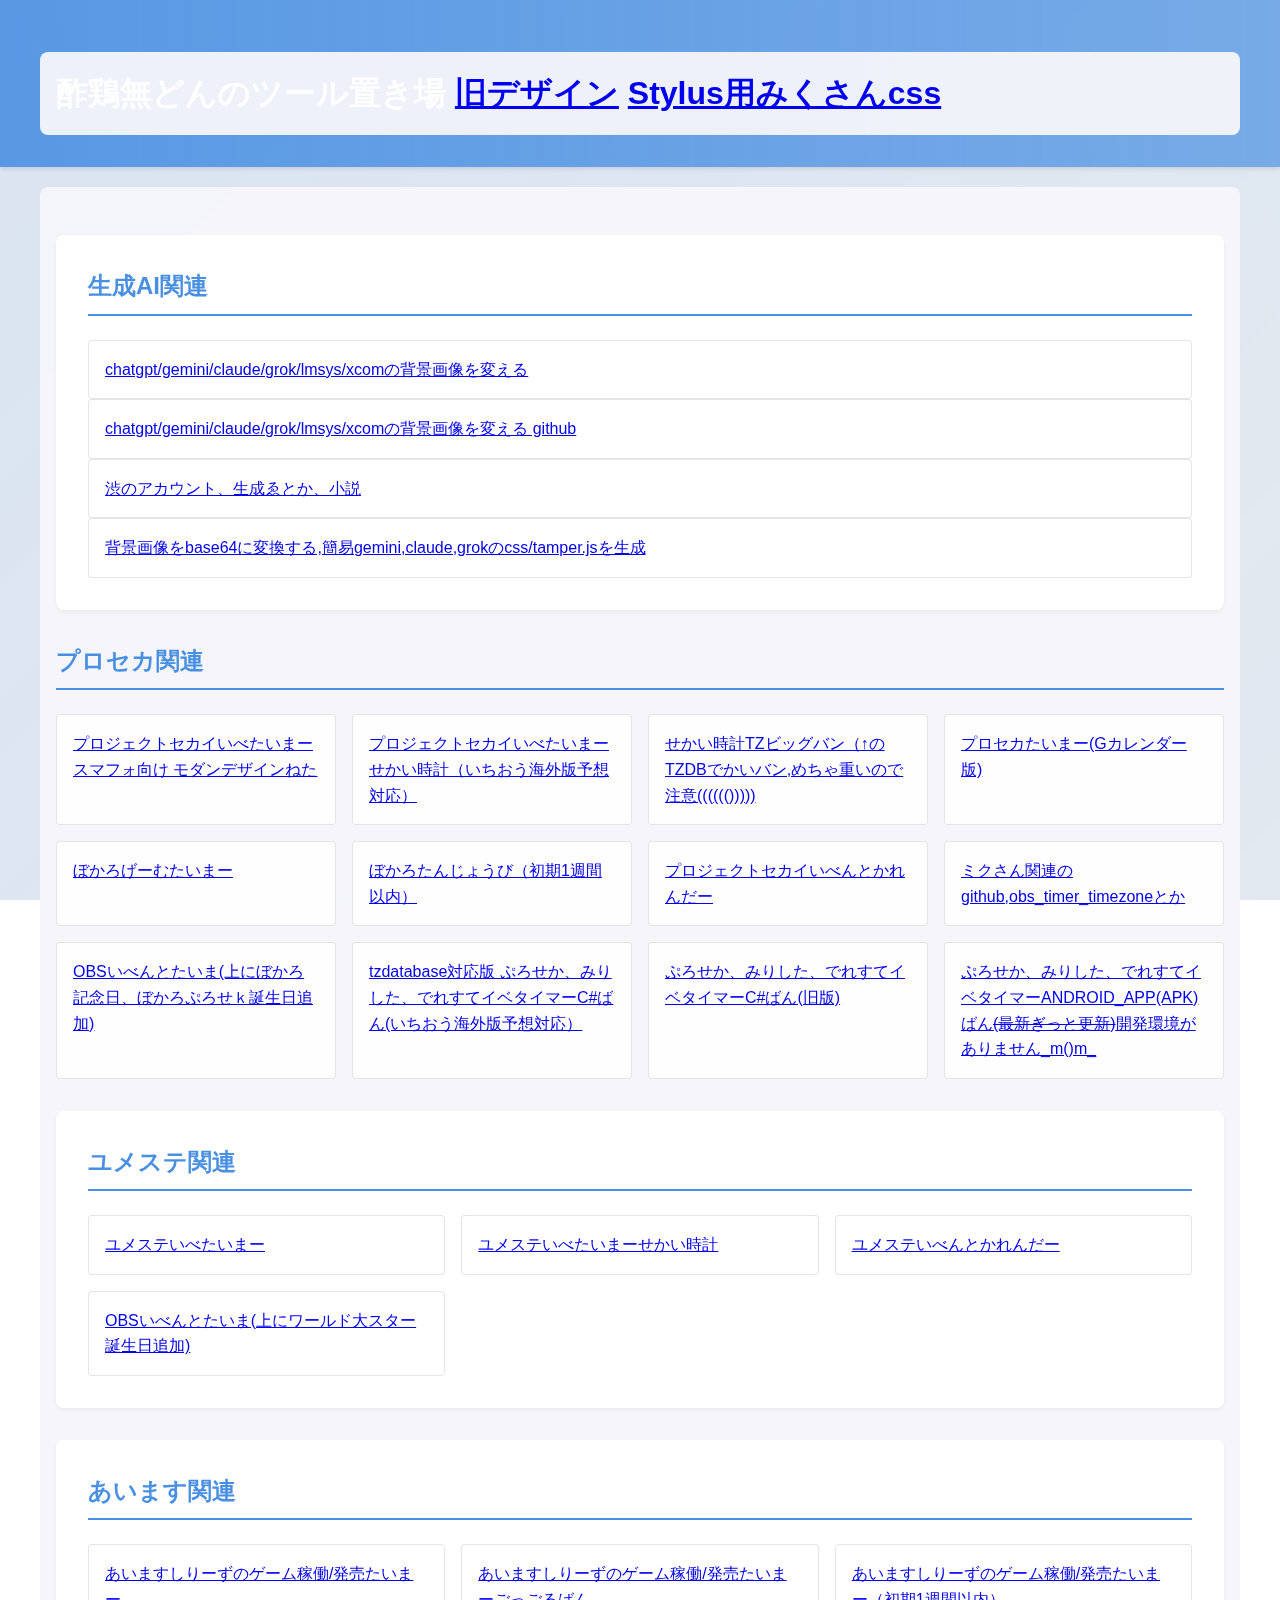
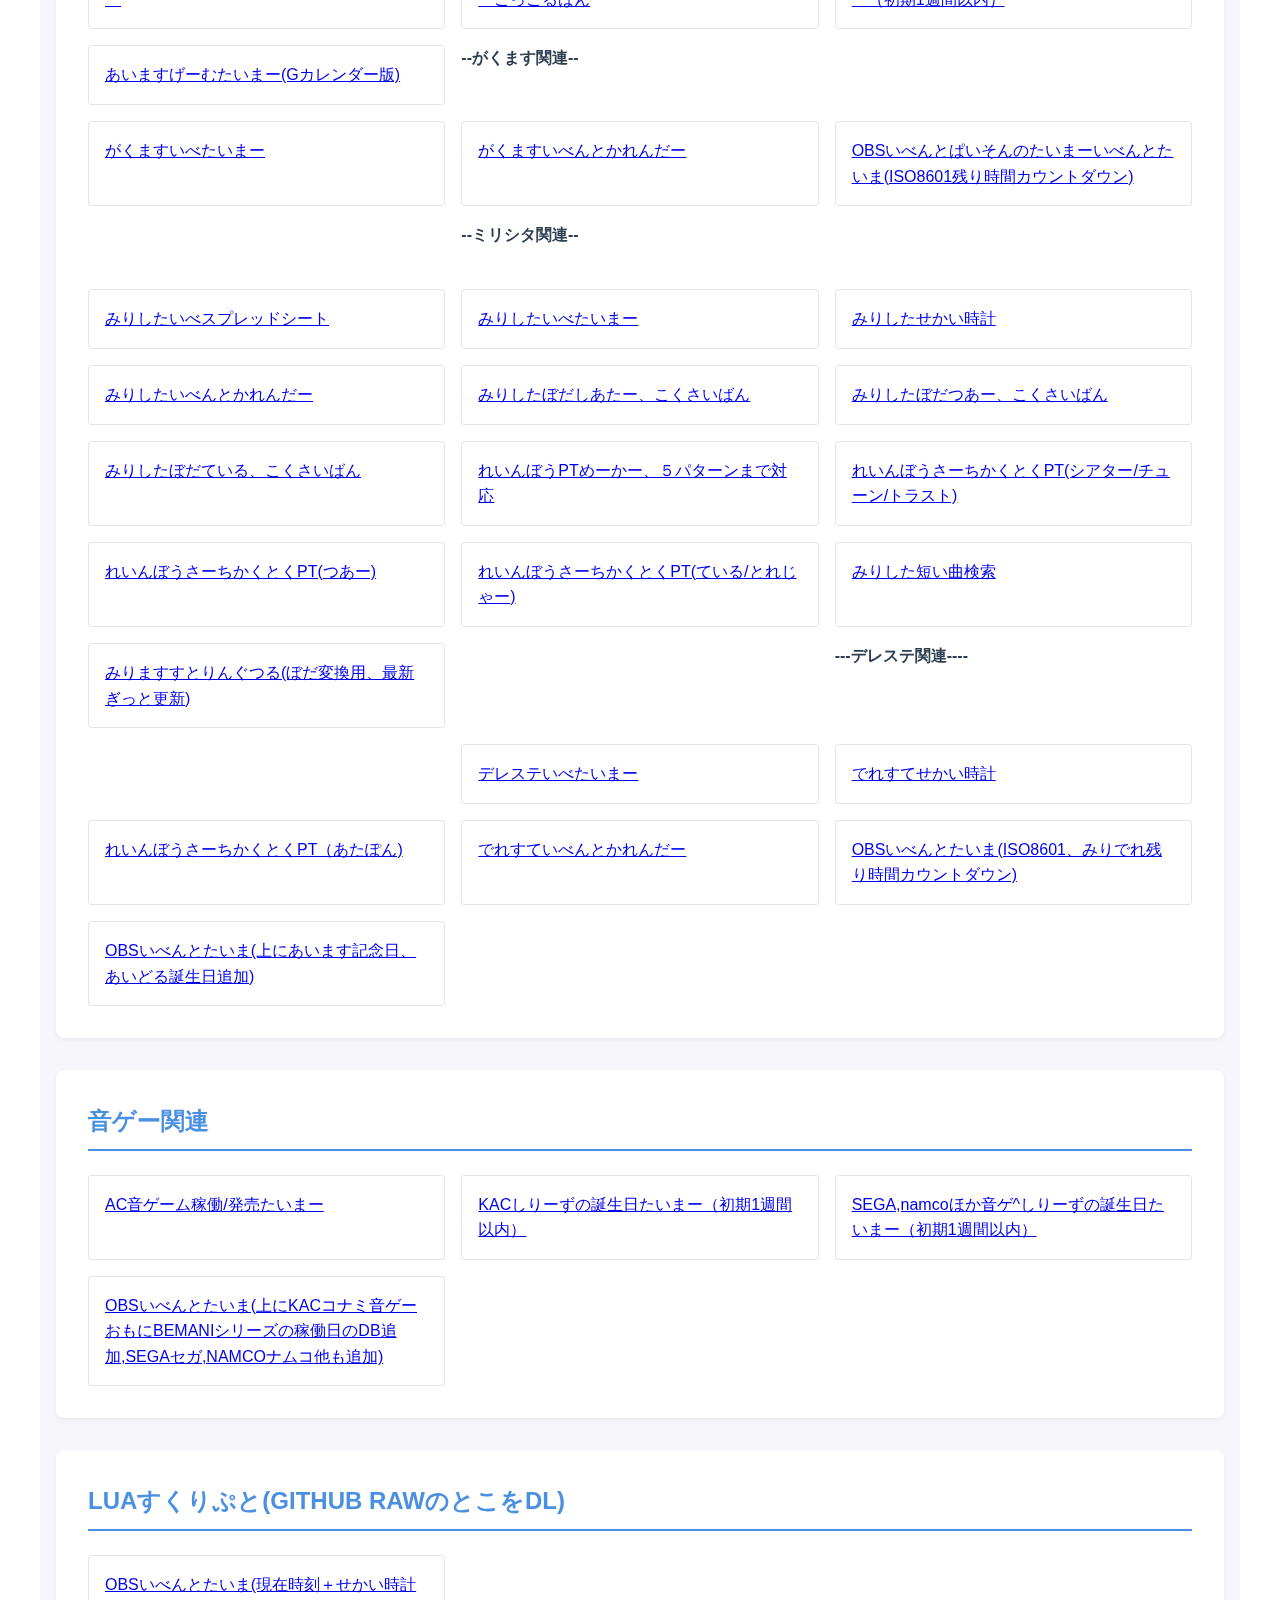
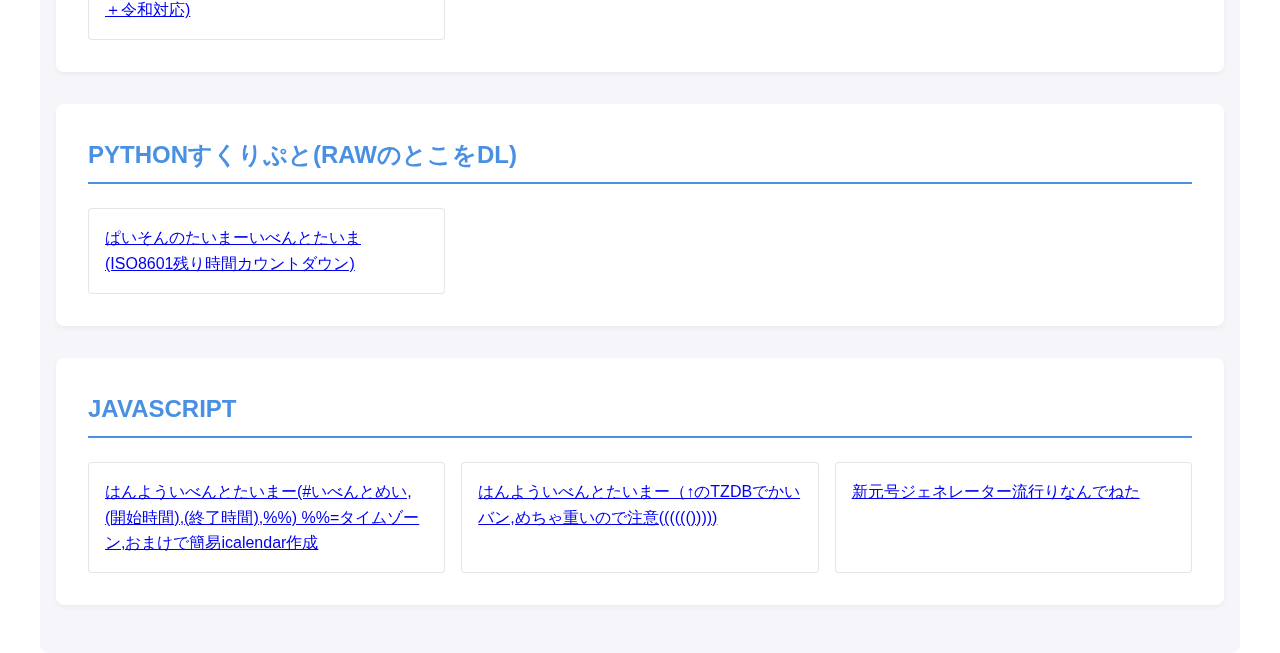
==== commit e060750a: "2025/03/08 base64 ちょい追加" ====
--- a/index.html
+++ b/index.html
@@ -5,7 +5,7 @@
     <meta charset="UTF-8">
     <meta name="viewport" content="width=device-width, initial-scale=1.0">
     <meta name="keywords"
-        content="プロセカ　プロジェクトセカイ PROJECTSEKAI projectsekai　学園アイマス　学マス　KAC　音ゲー　ONGEKI オンゲキ　モバエム　mobage　サイドＭ　sidem sideM">
+        content="プロセカ　プロジェクトセカイ PROJECTSEKAI projectsekai　学園アイマス　学マス　KAC　音ゲー　ONGEKI オンゲキ　chatgpt/gemini/claude/grok/lmsys/xcom">
     <title>酢鶏無どんのぷろせか、あいます～関連鶴とかの置き場</title>
 
     <!-- 既存のトラッキングコード -->
@@ -173,19 +173,46 @@
 
     <main class="container">
         <section class="section">
-            <h2 class="section-title">プロセカ関連</h2>
-            <div class="link-grid">
-                <div class="link-item"><a href="./miku_ibetimer.html">プロジェクトセカイいべたいまー</a> 
-                    <a href="./b.html">スマフォ向け モダンデザインねた</a></div>
-                <div class="link-item"><a href="./sekai_miku.html">プロジェクトセカイいべたいまーせかい時計（いちおう海外版予想対応）</a></div>
-                <div class="link-item"><a
-                        href="./sekai_miku_tzbig.html">せかい時計TZビッグバン（↑のTZDBでかいバン,めちゃ重いので注意(((((()))))</a></div>
-                <div class="link-item"><a href="./miku_event_calender.html">プロセカたいまー(Gカレンダー版)</a></div>
-                <div class="link-item"><a href="./miku_gametimer.html">ぼかろげーむたいまー</a></div>
-                <div class="link-item"><a href="./miku_birthtimer.html">ぼかろたんじょうび（初期1週間以内）</a></div>
-                <div class="link-item"><a href="./miku_event_calender.html">プロジェクトセカイいべんとかれんだー</a></div>
-                <div class="link-item"><a href="./base64.html">画像をbase64に変換する</a></div>
-            </div>
+            <h2 class="section-title">生成AI関連</h2>
+            <div class="link-item"><a
+                    href="https://userstyles.world/user/strmdn">chatgpt/gemini/claude/grok/lmsys/xcomの背景画像を変える</a></div>
+            <div class="link-item"><a
+                    href=" https://github.com/sokudon/stylus_custom_css">chatgpt/gemini/claude/grok/lmsys/xcomの背景画像を変える
+                    github</a></div>
+            <div class="link-item"><a
+                    href="https://www.pixiv.net/users/29300903">渋のアカウント、生成ゑとか、小説</a>
+            </div>
+            <div class="link-item"><a href="./base64.html">背景画像をbase64に変換する,簡易gemini,claude,grokのcss/tamper.jsを生成</a>
+            </div>
+            </div>
+        </section>
+        <h2 class="section-title">プロセカ関連</h2>
+        <div class="link-grid">
+            <div class="link-item"><a href="./miku_ibetimer.html">プロジェクトセカイいべたいまー</a>
+                <a href="./b.html">スマフォ向け モダンデザインねた</a>
+            </div>
+            <div class="link-item"><a href="./sekai_miku.html">プロジェクトセカイいべたいまーせかい時計（いちおう海外版予想対応）</a></div>
+            <div class="link-item"><a href="./sekai_miku_tzbig.html">せかい時計TZビッグバン（↑のTZDBでかいバン,めちゃ重いので注意(((((()))))</a>
+            </div>
+            <div class="link-item"><a href="./miku_event_calender.html">プロセカたいまー(Gカレンダー版)</a></div>
+            <div class="link-item"><a href="./miku_gametimer.html">ぼかろげーむたいまー</a></div>
+            <div class="link-item"><a href="./miku_birthtimer.html">ぼかろたんじょうび（初期1週間以内）</a></div>
+            <div class="link-item"><a href="./miku_event_calender.html">プロジェクトセカイいべんとかれんだー</a></div>
+            <div class="link-item"><a href="https://github.com/sokudon/miku">ミクさん関連のgithub,obs_timer_timezoneとか</a>
+            </div>
+            <div class="link-item"><a
+                    href="https://github.com/sokudon/miku/blob/master/date-and-time_miku.lua">OBSいべんとたいま(上にぼかろ記念日、ぼかろぷろせｋ誕生日追加)</a>
+            </div>
+            <div class="link-item"><a
+                    href="https://github.com/sokudon/tzzone_ZIC_neta/tree/master/bin/Release/net8.0-windows7.0">tzdatabase対応版
+                    ぷろせか、みりした、でれすてイベタイマーC#ばん(いちおう海外版予想対応）</a></div>
+            <div class="link-item"><a
+                    href="https://github.com/sokudon/netataimaC-/tree/master/bin/Release">ぷろせか、みりした、でれすてイベタイマーC#ばん(旧版)</a>
+            </div>
+            <div class="link-item"><a
+                    href="https://github.com/sokudon/netatimer_andoro/tree/master/app/release">ぷろせか、みりした、でれすてイベタイマーANDROID_APP(APK)ばん<s>(最新ぎっと更新)</s>開発環境がありません_m()m_</a>
+            </div>
+        </div>
         </section>
         <section class="section">
             <h2 class="section-title">ユメステ関連</h2>
@@ -193,16 +220,27 @@
                 <div class="link-item"><a href="./yumesute_ibetimer.html">ユメステいべたいまー</a></div>
                 <div class="link-item"><a href="./yumesute_sekai.html">ユメステいべたいまーせかい時計</a></div>
                 <div class="link-item"><a href="./yumesute_event_calender.html">ユメステいべんとかれんだー</a></div>
+                <div class="link-item"><a
+                        href="https://github.com/sokudon/yumesute/blob/master/date-and-time_daisuta.lua">OBSいべんとたいま(上にワールド大スター誕生日追加)</a>
+                </div>
             </div>
         </section>
         <section class="section">
             <h2 class="section-title">あいます関連</h2>
             <div class="link-grid">
+                <div class="link-item"><a href="./gametimer.html">あいますしりーずのゲーム稼働/発売たいまー</a></div>
+                <div class="link-item"><a
+                        href="https://script.google.com/macros/s/AKfycbyDRM7yx9Jwgi25lc2JkFrQx-LPJs7IvwWKvv9rAQ9j5HMFOZaJHs0atRIqATEyDn0i/exec">あいますしりーずのゲーム稼働/発売たいまーごっごるばん</a>
+                </div>
+                <div class="link-item"><a href="./birthtimer.html">あいますしりーずのゲーム稼働/発売たいまー（初期1週間以内）</a></div>
                 <div class="link-item"><a href="./imas_event_calender.html">あいますげーむたいまー(Gカレンダー版)</a></div>
                 <b>--がくます関連--</b><br>
                 <div class="link-item"><a href="./gakumasu_ibetimer.html">がくますいべたいまー</a></div>
-                <div class="link-item"><a href="./gakumasu_event_calender.html">がくますいべんとかれんだー</a></div><br>
-                <br>
+                <div class="link-item"><a href="./gakumasu_event_calender.html">がくますいべんとかれんだー</a></div>
+                <div class="link-item"><a
+                        href="https://github.com/sokudon/gakumasu/blob/master/date-time_with_tzinfo_gaku.py">OBSいべんとぱいそんのたいまーいべんとたいま(ISO8601残り時間カウントダウン)</a>
+                </div>
+                <br><br>
                 <b>--ミリシタ関連--</b><br>
                 <div class="link-item"><a href="./miriibe.html">みりしたいべスプレッドシート</a></div>
                 <div class="link-item"><a href="./ibetimer.html">みりしたいべたいまー</a></div>
@@ -215,13 +253,33 @@
                 <div class="link-item"><a href="./ml_ptj_theater.html">れいんぼうさーちかくとくPT(シアター/チューン/トラスト)</a></div>
                 <div class="link-item"><a href="./ml_ptj_tour.html">れいんぼうさーちかくとくPT(つあー)</a></div>
                 <div class="link-item"><a href="./ml_ptj_tale.html">れいんぼうさーちかくとくPT(ている/とれじゃー)</a></div>
-                <div class="link-item"><a href="./shorttime.html">みりした短い曲検索</a></div><br>
+                <div class="link-item"><a href="./shorttime.html">みりした短い曲検索</a></div>
+                <div class="link-item"><a href="https://github.com/sokudon/MLSTRINGTOOL">みりますすとりんぐつる(ぼだ変換用、最新ぎっと更新)</a>
+                </div><br>
                 <br>
                 <b>---デレステ関連----</b><br>
                 <div class="link-item"><a href="./cgss_ibetimer.html">デレステいべたいまー</a></div>
                 <div class="link-item"><a href="./sekai-dere.html">でれすてせかい時計</a></div>
                 <div class="link-item"><a href="./dere_ptj_atapon.html">れいんぼうさーちかくとくPT（あたぽん)</a></div>
                 <div class="link-item"><a href="./dere_event_calender.html">でれすていべんとかれんだー</a></div>
+                <div class="link-item"><a
+                        href="https://github.com/sokudon/deresute/blob/master/OBSdere_extend.lua">OBSいべんとたいま(ISO8601、みりでれ残り時間カウントダウン)</a>
+                </div>
+                <div class="link-item"><a
+                        href="https://github.com/sokudon/deresute/blob/master/date-and-time_imasbirth.lua">OBSいべんとたいま(上にあいます記念日、あいどる誕生日追加)</a>
+                </div>
+            </div>
+        </section>
+        <section class="section">
+            <h2 class="section-title">音ゲー関連</h2>
+            <div class="link-grid">
+                <div class="link-item"><a href="./kac_gametimer.html">AC音ゲーム稼働/発売たいまー</a></div>
+                <div class="link-item"><a href="./kac_birthtimer.html">KACしりーずの誕生日たいまー（初期1週間以内）</a></div>
+                <div class="link-item"><a
+                        href="./sega-namco-hokatoge-birthtimer.html">SEGA,namcoほか音ゲ^しりーずの誕生日たいまー（初期1週間以内）</a></div>
+                <div class="link-item"><a
+                        href="https://github.com/sokudon/acotoge">OBSいべんとたいま(上にKACコナミ音ゲーおもにBEMANIシリーズの稼働日のDB追加,SEGAセガ,NAMCOナムコ他も追加)</a>
+                </div>
             </div>
         </section>
 
@@ -229,32 +287,15 @@
             <h2 class="section-title">LUAすくりぷと(GITHUB RAWのとこをDL)</h2>
             <div class="link-grid">
                 <div class="link-item"><a
-                        href="https://github.com/sokudon/deresute/blob/master/OBSdere_extend.lua">OBSいべんとたいま(ISO8601、みりでれ残り時間カウントダウン)</a>
-                </div>
-                <div class="link-item"><a
                         href="https://github.com/sokudon/deresute/blob/master/date-and-time.lua">OBSいべんとたいま(現在時刻＋せかい時計＋令和対応)</a>
                 </div>
-                <div class="link-item"><a
-                        href="https://github.com/sokudon/deresute/blob/master/date-and-time_imasbirth.lua">OBSいべんとたいま(上にあいます記念日、あいどる誕生日追加)</a>
-                </div>
-                <div class="link-item"><a
-                        href="https://github.com/sokudon/miku/blob/master/date-and-time_miku.lua">OBSいべんとたいま(上にぼかろ記念日、ぼかろぷろせｋ誕生日追加)</a>
-                </div>
-                <div class="link-item"><a
-                        href="https://github.com/sokudon/yumesute/blob/master/date-and-time_daisuta.lua">OBSいべんとたいま(上にワールド大スター誕生日追加)</a>
-                </div>
-                <div class="link-item"><a
-                        href="https://github.com/sokudon/acotoge">OBSいべんとたいま(上にKACコナミ音ゲーおもにBEMANIシリーズの稼働日のDB追加,SEGAセガ,NAMCOナムコ他も追加)</a>
-                </div>
+
             </div>
         </section>
         <section class="section">
             <h2 class="section-title">PYTHONすくりぷと(RAWのとこをDL)</h2>
             <div class="link-grid">
                 <div class="link-item"><a
-                        href="https://github.com/sokudon/gakumasu/blob/master/date-time_with_tzinfo_gaku.py">OBSいべんとぱいそんのたいまーいべんとたいま(ISO8601残り時間カウントダウン)</a>
-                </div>
-                <div class="link-item"><a
                         href="https://github.com/sokudon/deresute/blob/master/%E3%81%B1%E3%81%84%E3%81%9D%E3%82%93%E3%81%AE%E3%81%9F%E3%81%84%E3%81%BE%E3%83%BC.py">ぱいそんのたいまーいべんとたいま(ISO8601残り時間カウントダウン)</a>
                 </div>
             </div>
@@ -263,49 +304,13 @@
         <section class="section">
             <h2 class="section-title">JAVASCRIPT</h2>
             <div class="link-grid">
-                <div class="link-item"><a href="./gametimer.html">あいますしりーずのゲーム稼働/発売たいまー</a></div>
-                <div class="link-item"><a
-                        href="https://script.google.com/macros/s/AKfycbyDRM7yx9Jwgi25lc2JkFrQx-LPJs7IvwWKvv9rAQ9j5HMFOZaJHs0atRIqATEyDn0i/exec">あいますしりーずのゲーム稼働/発売たいまーごっごるばん</a>
-                </div>
-                <div class="link-item"><a href="./birthtimer.html">あいますしりーずのゲーム稼働/発売たいまー（初期1週間以内）</a></div>
                 <div class="link-item"><a href="./neta/imm.html">はんよういべんとたいまー(#いべんとめい,(開始時間),(終了時間),%%)
                         %%=タイムゾーン,おまけで簡易icalendar作成</a></div>
                 <div class="link-item"><a href="./neta/imm_tzbig.html">はんよういべんとたいまー（↑のTZDBでかいバン,めちゃ重いので注意(((((()))))</a>
                 </div>
-
-                <div class="link-item"><a href="./kac_gametimer.html">AC音ゲーム稼働/発売たいまー</a></div>
-                <div class="link-item"><a href="./kac_birthtimer.html">KACしりーずの誕生日たいまー（初期1週間以内）</a></div>
-                <div class="link-item"><a
-                        href="./sega-namco-hokatoge-birthtimer.html">SEGA,namcoほか音ゲ^しりーずの誕生日たいまー（初期1週間以内）</a></div>
-
-
                 <div class="link-item"><a href="./gengoneta.html">新元号ジェネレーター流行りなんでねた</a></div>
             </div>
         </section>
-
-
-        <section class="section">
-            <h2 class="section-title">ANDROID_APK</h2>
-            <div class="link-grid">
-                <div class="link-item"><a
-                        href="https://github.com/sokudon/netatimer_andoro/tree/master/app/release">ぷろせか、みりした、でれすてイベタイマーANDROID_APP(APK)ばん(最新ぎっと更新)</a>
-                </div>
-            </div>
-        </section>
-        <h2 class="section-title">C#(要NETFRAMEWORK)</h2>
-        <div class="link-grid">
-                <div class="link-item"><a
-                        href="https://github.com/sokudon/tzzone_ZIC_neta/tree/master/bin/Release/net8.0-windows7.0">tzdatabase対応版
-                        ぷろせか、みりした、でれすてイベタイマーC#ばん(最新ぎっと更新)</a></div>
-                <div class="link-item"><a
-                        href="https://github.com/sokudon/netataimaC-/tree/master/bin/Release">ぷろせか、みりした、でれすてイベタイマーC#ばん(旧版)</a>
-                </div>
-                <div class="link-item"><a href="https://github.com/sokudon/MLSTRINGTOOL">みりますすとりんぐつる(ぼだ変換用、最新ぎっと更新)</a>
-                </div>
-        </div>
-        </section>
-
-
     </main>
 </body>
 
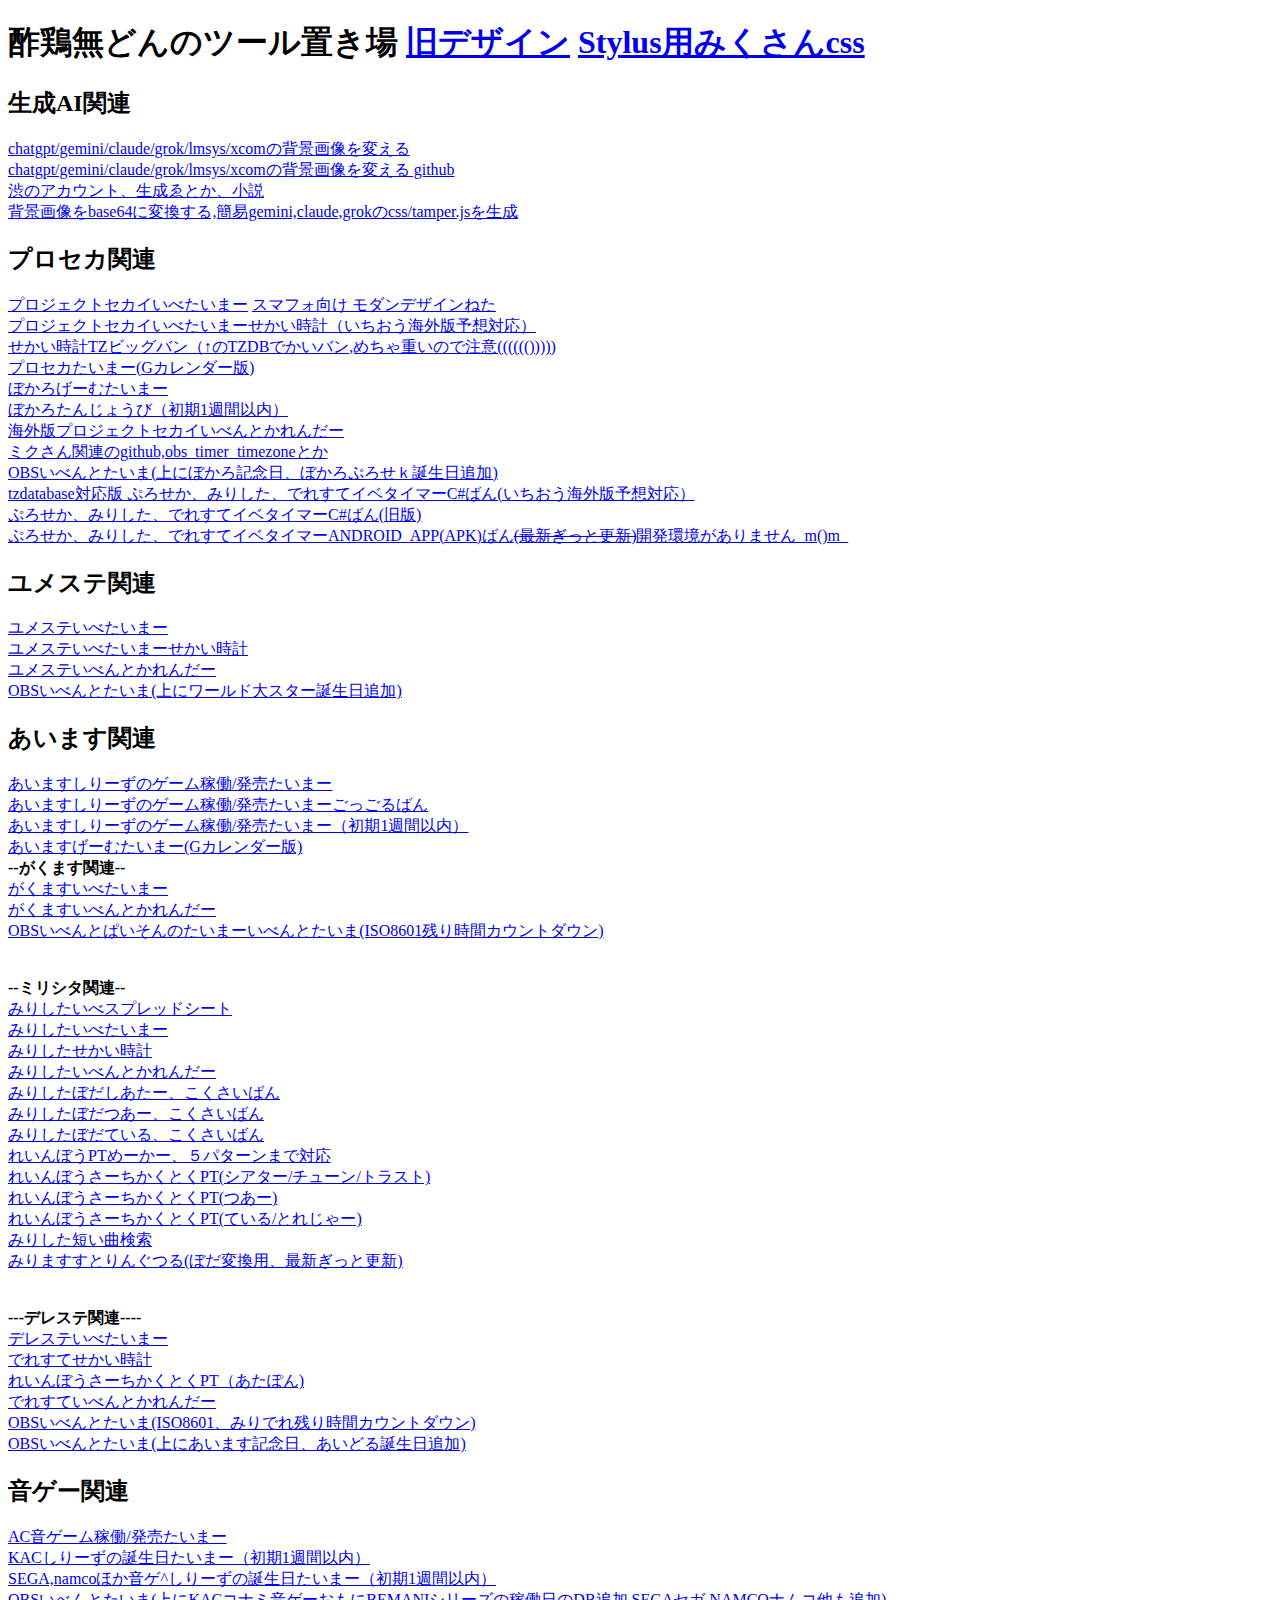
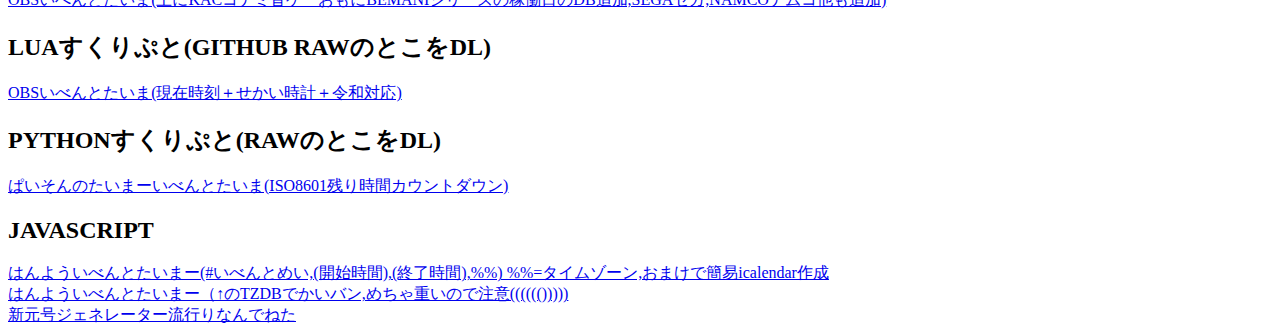
==== commit fd8cd648: "海外版カレンダー追加　FFで動いてなかったので修正" ====
--- a/index.html
+++ b/index.html
@@ -13,147 +13,7 @@
     <script type="text/javascript" src="//feed.mobeek.net/static/loader.js"></script>
     <script async src="https://www.googletagmanager.com/gtag/js?id=G-D3TQ6B6RCC"></script>
 
-    <style>
-        :root {
-            --primary-color: #4a90e2;
-            --secondary-color: rgba(245, 246, 250, 0.95);
-            --text-color: #2c3e50;
-            --hover-color: #357abd;
-            --spacing: 1rem;
-        }
-
-        * {
-            margin: 0;
-            padding: 0;
-            box-sizing: border-box;
-        }
-
-        body {
-            font-family: 'Helvetica Neue', Arial, 'Hiragino Kaku Gothic ProN', 'Hiragino Sans', Meiryo, sans-serif;
-            line-height: 1.6;
-            color: var(--text-color);
-            background: url('data:image/svg+xml,<svg xmlns="http://www.w3.org/2000/svg" viewBox="0 0 100 100"><rect width="100" height="100" fill="%23f0f2f5"/><path d="M0 0h100v100H0z" fill="%23e6e9f0" fill-opacity=".5"/></svg>') fixed;
-            background-size: 50px;
-            position: relative;
-        }
-
-        body::before {
-            content: '';
-            position: fixed;
-            top: 0;
-            left: 0;
-            width: 100%;
-            height: 100%;
-            background: linear-gradient(135deg, rgba(74, 144, 226, 0.1) 0%, rgba(74, 144, 226, 0.05) 100%);
-            z-index: -1;
-        }
-
-        .container {
-            max-width: 1200px;
-            margin: 0 auto;
-            padding: var(--spacing);
-            background: var(--secondary-color);
-            backdrop-filter: blur(5px);
-            border-radius: 8px;
-            margin-top: 20px;
-        }
-
-        .header {
-            background: linear-gradient(to right, rgba(74, 144, 226, 0.9), rgba(74, 144, 226, 0.7));
-            padding: 2rem 0;
-            color: white;
-            box-shadow: 0 2px 4px rgba(0, 0, 0, 0.1);
-        }
-
-        .legacy-links {
-            padding: 0.5rem;
-            margin: 0.5rem 0;
-            border-left: 3px solid var(--primary-color);
-        }
-
-        .legacy-links a {
-            display: inline-block;
-            margin: 0.25rem 0;
-            color: var(--text-color);
-            text-decoration: none;
-            padding: 0.25rem 0.5rem;
-            border-radius: 4px;
-        }
-
-        .legacy-links a:hover {
-            background-color: rgba(74, 144, 226, 0.1);
-            color: var(--primary-color);
-        }
-
-        .section {
-            background: white;
-            border-radius: 8px;
-            padding: 2rem;
-            margin: 2rem 0;
-            box-shadow: 0 2px 4px rgba(0, 0, 0, 0.05);
-        }
-
-        .section-title {
-            color: var(--primary-color);
-            margin-bottom: 1.5rem;
-            padding-bottom: 0.5rem;
-            border-bottom: 2px solid var(--primary-color);
-            font-size: 1.5rem;
-        }
-
-        .link-grid {
-            display: grid;
-            grid-template-columns: repeat(auto-fill, minmax(280px, 1fr));
-            gap: 1rem;
-        }
-
-        .link-item {
-            background: rgba(255, 255, 255, 0.9);
-            padding: 1rem;
-            border-radius: 4px;
-            transition: all 0.2s;
-            border: 1px solid rgba(0, 0, 0, 0.1);
-        }
-
-        .link-item:hover {
-            transform: translateY(-2px);
-            box-shadow: 0 4px 6px rgba(0, 0, 0, 0.1);
-            border-color: var(--primary-color);
-        }
-
-        /* レガシーコンテンツ互換用スタイル */
-        #wrapper {
-            background: transparent;
-        }
-
-        .legacy-section {
-            background: white;
-            padding: 1rem;
-            margin: 1rem 0;
-            border-radius: 4px;
-        }
-
-        /* モバイル対応 */
-        @media (max-width: 768px) {
-            .container {
-                padding: 0.5rem;
-                margin-top: 10px;
-            }
-
-            .section {
-                padding: 1rem;
-                margin: 1rem 0;
-            }
-
-            .link-grid {
-                grid-template-columns: 1fr;
-            }
-
-            .legacy-links {
-                padding: 0.25rem;
-            }
-        }
-    </style>
+    <link rel="stylesheet" href="./css/default.css">
 </head>
 
 <body>
@@ -197,7 +57,7 @@
             <div class="link-item"><a href="./miku_event_calender.html">プロセカたいまー(Gカレンダー版)</a></div>
             <div class="link-item"><a href="./miku_gametimer.html">ぼかろげーむたいまー</a></div>
             <div class="link-item"><a href="./miku_birthtimer.html">ぼかろたんじょうび（初期1週間以内）</a></div>
-            <div class="link-item"><a href="./miku_event_calender.html">プロジェクトセカイいべんとかれんだー</a></div>
+            <div class="link-item"><a href="./miku_event_calender_oversea.html">海外版プロジェクトセカイいべんとかれんだー</a></div>
             <div class="link-item"><a href="https://github.com/sokudon/miku">ミクさん関連のgithub,obs_timer_timezoneとか</a>
             </div>
             <div class="link-item"><a
